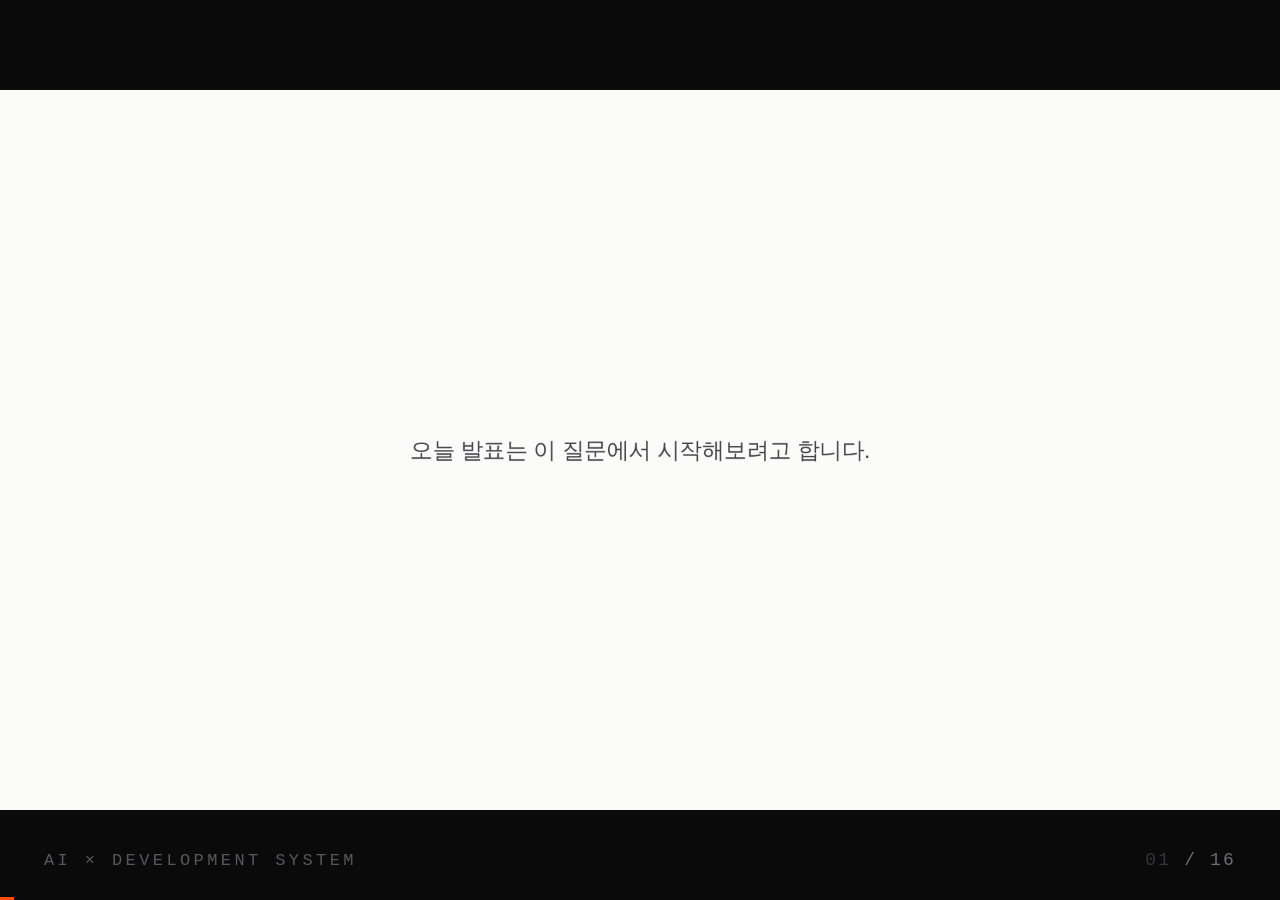
==== index.html @ c93c2fff "feat: 12/15/16 페이지 재구성 및 1페이지 문구 수정 - Page 12: 'Human→AI→Code' 단일 도식을 좌/우 비교 다이어그램으로 전면 재제작   · BEFO" ====
<!DOCTYPE html>
<html lang="ko">
<head>
<meta charset="utf-8">
<meta name="viewport" content="width=device-width, initial-scale=1">
<title>AI가 개발자를 대체할 수 있을까요?</title>
<link rel="stylesheet" href="styles.css">
</head>
<body>

<!-- ============ ICON SPRITE ============ -->
<svg width="0" height="0" style="position:absolute" aria-hidden="true">
 <defs>
  <symbol id="i-bolt" viewBox="0 0 24 24"><path d="M13 2 4.5 14H10l-1 8 9.5-12H13l1-8z"/></symbol>
  <symbol id="i-layers" viewBox="0 0 24 24"><path d="M12 3 21 7.6 12 12.2 3 7.6 12 3z"/><path d="M3 12.2 12 16.8l9-4.6"/><path d="M3 16.6 12 21.2l9-4.6"/></symbol>
  <symbol id="i-context" viewBox="0 0 24 24"><path d="M10 14.5 14 10.5"/><path d="M12.6 7.4 14.4 5.6a3.9 3.9 0 0 1 5.5 5.5l-1.8 1.8"/><path d="M11.4 17.6 9.6 19.4a3.9 3.9 0 0 1-5.5-5.5l1.8-1.8"/></symbol>
  <symbol id="i-shield" viewBox="0 0 24 24"><path d="M12 2.8 20 5.6v6.1c0 5-3.5 8.3-8 9.5-4.5-1.2-8-4.5-8-9.5V5.6l8-2.8z"/><path d="M8.6 12.1 11 14.5l4.6-4.7"/></symbol>
  <symbol id="i-human" viewBox="0 0 24 24"><circle cx="12" cy="7.6" r="3.6"/><path d="M4.6 20.4a7.4 7.4 0 0 1 14.8 0"/></symbol>
  <symbol id="i-ai" viewBox="0 0 24 24"><rect x="6.2" y="6.2" width="11.6" height="11.6" rx="2.4"/><rect x="10" y="10" width="4" height="4" rx="1"/><path d="M9.4 3.2v3M14.6 3.2v3M9.4 17.8v3M14.6 17.8v3M3.2 9.4h3M3.2 14.6h3M17.8 9.4h3M17.8 14.6h3"/></symbol>
  <symbol id="i-monitor" viewBox="0 0 24 24"><rect x="2.6" y="4" width="18.8" height="13" rx="2"/><path d="M9 20.6h6M12 17v3.6"/></symbol>
  <symbol id="i-phone" viewBox="0 0 24 24"><rect x="7" y="2.4" width="10" height="19.2" rx="2.4"/><path d="M10.6 18.6h2.8"/></symbol>
  <symbol id="i-bell" viewBox="0 0 24 24"><path d="M6.4 16.4v-4.9a5.6 5.6 0 0 1 11.2 0v4.9l1.9 2.2H4.5l1.9-2.2z"/><path d="M10.2 21.4h3.6"/></symbol>
  <symbol id="i-doc" viewBox="0 0 24 24"><path d="M6 2.6h7.4L18.6 8v13.4H6V2.6z"/><path d="M13.2 2.6V8h5.2"/><path d="M9 13h6.4M9 16.6h4.6"/></symbol>
  <symbol id="i-db" viewBox="0 0 24 24"><ellipse cx="12" cy="5.6" rx="7.2" ry="3"/><path d="M4.8 5.6v12.6c0 1.7 3.2 3 7.2 3s7.2-1.3 7.2-3V5.6"/><path d="M4.8 11.9c0 1.7 3.2 3 7.2 3s7.2-1.3 7.2-3"/></symbol>
  <symbol id="i-check" viewBox="0 0 24 24"><path d="M4.5 12.6 9.4 17.5 19.6 7.2"/></symbol>
  <symbol id="i-x" viewBox="0 0 24 24"><path d="M6.4 6.4 17.6 17.6M17.6 6.4 6.4 17.6"/></symbol>
  <symbol id="i-browser" viewBox="0 0 24 24"><rect x="2.6" y="4" width="18.8" height="16" rx="2"/><path d="M2.6 8.8h18.8"/><circle cx="6" cy="6.4" r=".7" fill="currentColor" stroke="none"/><circle cx="8.6" cy="6.4" r=".7" fill="currentColor" stroke="none"/></symbol>
  <symbol id="i-cursor" viewBox="0 0 24 24"><path d="M6 3.4 18.4 12.2l-5.1.9 2.7 5.7-2.4 1.2-2.7-5.8-4.9 3.3V3.4z"/></symbol>
  <symbol id="i-clock" viewBox="0 0 24 24"><circle cx="12" cy="12" r="9"/><path d="M12 6.8V12l3.6 2.2"/></symbol>
  <symbol id="i-server" viewBox="0 0 24 24"><rect x="3" y="3.6" width="18" height="5.6" rx="1.6"/><rect x="3" y="14.8" width="18" height="5.6" rx="1.6"/><path d="M6.6 6.4h.01M6.6 17.6h.01"/></symbol>
  <symbol id="i-gear" viewBox="0 0 24 24"><circle cx="12" cy="12" r="3.2"/><path d="M12 2.6v3M12 18.4v3M2.6 12h3M18.4 12h3M5.4 5.4l2.1 2.1M16.5 16.5l2.1 2.1M18.6 5.4l-2.1 2.1M7.5 16.5l-2.1 2.1"/></symbol>
  <symbol id="i-branch" viewBox="0 0 24 24"><circle cx="6.4" cy="5.4" r="2.4"/><circle cx="6.4" cy="18.6" r="2.4"/><circle cx="17.6" cy="9.4" r="2.4"/><path d="M6.4 7.8v8.4M17.6 11.8c0 3-3.2 4-6.4 4.4"/></symbol>
  <symbol id="i-chart" viewBox="0 0 24 24"><path d="M3.6 20.4h16.8"/><path d="M6.6 20.4v-7M11.4 20.4V6.6M16.2 20.4v-10"/></symbol>
  <symbol id="i-search" viewBox="0 0 24 24"><circle cx="10.8" cy="10.8" r="6.6"/><path d="M15.6 15.6 20.4 20.4"/></symbol>
  <symbol id="i-flask" viewBox="0 0 24 24"><path d="M9.4 3v6.2L4.6 18a2.2 2.2 0 0 0 1.9 3.3h11a2.2 2.2 0 0 0 1.9-3.3l-4.8-8.8V3"/><path d="M8.2 3h7.6M7.4 14.4h9.2"/></symbol>
 </defs>
</svg>

<div id="deck">
<div id="stage">

<!-- ============================================================
     SLIDE 01 — OPENING
     ============================================================ -->
<section class="slide" data-title="들어가면서">
  <div class="scene center" data-out="4">
    <p class="lead" data-out="1" style="position:absolute;top:50%;transform:translateY(-50%)">오늘 발표는 이 질문에서 시작해보려고 합니다.</p>

    <h1 class="display" data-step="1" style="max-width:1500px">AI가 개발자를<br>대체할 수 있을까요?</h1>

    <div class="opening-voices row gap40 mt80" data-step="2" data-stagger>
      <div class="voice">
        <span class="label">SOMETIMES</span>
        <p class="h4 mt16">“이 정도면 진짜<br>대체되겠는데?”</p>
      </div>
      <div class="voice-div"></div>
      <div class="voice">
        <span class="label">SOMETIMES</span>
        <p class="h4 mt16">“그래도 아직<br>어려움이 많네…”</p>
      </div>
    </div>
  </div>

  <div class="scene center" data-step="4">
    <span class="label acc">THE REAL QUESTION</span>
    <h1 class="h1 mt32" style="max-width:1420px">그렇다면 개발자인 나는<br>앞으로 <span class="mark">어떻게 해야 할까?</span></h1>
  </div>

  <template class="notes"><h5>Page 1 · 들어가면서</h5>
  <p>오늘 발표는 이 질문에서 시작해보려고 합니다.</p>
  <p><em>“AI가 개발자를 대체할 수 있을까요?”</em></p>
  <p>저도 개발을 하면서 이 질문을 계속 하게 됩니다. 어떤 날은 AI가 만들어내는 결과물을 보면서 “이 정도면 진짜 대체되겠는데?” 싶다가도, 또 어떤 날은 “그래도 아직 어려움이 많네…” 하게 됩니다.</p>
  <p>그래서 오늘 발표는 이 질문에 대한 정답을 드리는 자리는 아닙니다. 대신 <em>제가 직접 확인해 본 과정</em>을 공유드리려고 합니다.</p>
  <p>결국 중요한 건 이 질문이라고 생각합니다 — <em>“그렇다면 개발자인 나는 앞으로 어떻게 해야 할까?”</em></p>
  <p><code>Tip</code> 여기서 한 번 청중을 둘러보며 잠깐 쉬어가기.</p></template>
</section>

<!-- ============================================================
     SLIDE 02 — AI 개발 Challenge
     ============================================================ -->
<section class="slide dark" data-title="AI 개발 Challenge">
  <div class="scene center" data-out="1">
    <h1 class="h1">저도 처음에는<br>AI 개발을 <span class="wk">믿지 않았습니다.</span></h1>
  </div>

  <div class="pad" data-step="1" style="justify-content:space-between">
    <div>
      <span class="label">DOUBTS</span>
      <h2 class="h3 mt16">저도 처음에는 AI 개발을 믿지 않았습니다.</h2>
    </div>

    <div class="ch-grid">
      <div class="ch" data-step="1">
        <span class="ch-no">01</span>
        <h3 class="h4">복잡한 개발도<br>정말 잘할까?</h3>
        <p class="sub mt24">Algorithm · Optimization · Compatibility</p>
      </div>
      <div class="ch" data-step="2">
        <span class="ch-no">02</span>
        <h3 class="h4">프로젝트가 커져도<br>이해할 수 있을까?</h3>
        <p class="sub mt24">Context · Architecture · Long-term Decisions</p>
      </div>
      <div class="ch" data-step="3">
        <span class="ch-no">03</span>
        <h3 class="h4">AI가 만든 코드를<br>믿을 수 있을까?</h3>
        <p class="sub mt24">Quality · Security · Reliability</p>
      </div>
    </div>

    <div class="doubt-row row gap16" data-step="4" data-stagger>
      <span class="chip plain">책임은 누가?</span>
      <span class="chip plain">개발 실력 퇴화</span>
      <span class="chip plain">결정권</span>
      <span class="chip plain">유지보수</span>
      <span class="chip plain">장애 대응</span>
      <span class="chip plain">…</span>
    </div>
  </div>

  <template class="notes"><h5>Page 2 · AI 개발 Challenge</h5>
  <p>사실 저도 처음부터 AI 개발을 믿었던 건 아닙니다. 오히려 회의적인 쪽에 가까웠습니다.</p>
  <ul>
    <li><em>01 복잡한 개발도 정말 잘할까?</em> — 알고리즘, 최적화, 호환성처럼 난이도가 있는 작업</li>
    <li><em>02 프로젝트가 커져도 이해할까?</em> — 컨텍스트가 길어지고 아키텍처가 얽히면?</li>
    <li><em>03 AI가 만든 코드를 믿을 수 있을까?</em> — 품질, 보안, 신뢰성</li>
  </ul>
  <p>그리고 여기에 더해서 책임 문제, 개발 실력 퇴화, 결정권, 유지보수, 장애 대응 같은 의문들이 계속 따라옵니다.</p>
  <p>아마 여기 계신 분들 중에도 비슷한 생각을 하시는 분들이 있을 거라 생각합니다.</p></template>
</section>

<!-- ============================================================
     SLIDE 03 — 직접 해보자
     ============================================================ -->
<section class="slide" data-title="직접 해보자">
  <div class="scene center" data-out="1">
    <h1 class="display">모르겠으면<br><span class="acc">직접 확인해보자.</span></h1>
  </div>

  <div class="pad" data-step="1" style="justify-content:center">
    <span class="label acc" data-step="1">THE EXPERIMENT</span>
    <h2 class="h2 mt24" data-step="1">AI에게 하나씩 <span class="wk">큰 시련을 줘보자.</span></h2>

    <div class="sym-row mt80" data-step="2" data-stagger>
      <div class="sym">
        <svg class="ic"><use href="#i-bolt"/></svg>
        <span class="sym-no">01</span>
        <h3 class="h4 mt24">상용 서비스 수준의<br><span class="acc">성능</span></h3>
        <p class="sub mt16">Performance</p>
      </div>
      <div class="sym">
        <svg class="ic"><use href="#i-layers"/></svg>
        <span class="sym-no">02</span>
        <h3 class="h4 mt24">상용 서비스 수준의<br><span class="acc">구조 · 로직</span></h3>
        <p class="sub mt16">Architecture</p>
      </div>
      <div class="sym">
        <svg class="ic"><use href="#i-context"/></svg>
        <span class="sym-no">03</span>
        <h3 class="h4 mt24">대규모 Codebase의<br><span class="acc">Context 유지</span></h3>
        <p class="sub mt16">Context</p>
      </div>
      <div class="sym">
        <svg class="ic"><use href="#i-shield"/></svg>
        <span class="sym-no">04</span>
        <h3 class="h4 mt24">AI가 만든 코드의<br><span class="acc">신뢰성</span></h3>
        <p class="sub mt16">Trust</p>
      </div>
    </div>
  </div>

  <template class="notes"><h5>Page 3 · 직접 해보자</h5>
  <p>고민만 해서는 답이 안 나오더라고요. 그래서 <em>모르겠으면 직접 확인해보자</em>고 생각했습니다.</p>
  <p>대신 쉬운 걸 시키면 의미가 없습니다. <em>AI에게 하나씩 큰 시련을 줘보자</em>는 접근이었습니다.</p>
  <ul>
    <li>01 상용 서비스 수준의 <em>성능</em>이 나오는가</li>
    <li>02 상용 서비스 수준의 <em>아키텍처와 로직</em>을 설계할 수 있는가</li>
    <li>03 대규모 코드베이스에서 <em>Context를 유지</em>할 수 있는가</li>
    <li>04 AI가 만든 코드를 <em>신뢰</em>할 수 있는가</li>
  </ul>
  <p>이 네 가지가 오늘 발표 전체를 관통하는 축입니다. 뒤에서 계속 다시 등장합니다.</p></template>
</section>

<!-- ============================================================
     SLIDE 04 — 무엇을 만들까
     ============================================================ -->
<section class="slide" data-title="무엇을 만들까?">
  <div class="scene center" data-out="1">
    <h1 class="h1">그러면 <span class="wk">무엇으로</span> 테스트하지?</h1>
  </div>

  <div class="pad" data-step="1">
    <div class="row" style="justify-content:space-between;align-items:flex-end">
      <div>
        <span class="label acc" data-step="1">THE TARGET</span>
        <h2 class="h3 mt16" data-step="1">Spotfire급 <span class="mark">BI Tool</span>을 혼자 만들어보자.</h2>
      </div>
      <p class="sub" data-step="1">난이도를 최대로 올린 이유는 하나입니다.<br>여기서 되면, 웬만한 건 다 됩니다.</p>
    </div>

    <div class="feat-grid mt64">
      <div class="feat" data-step="2"><i>01</i><span>대용량 데이터 로드 / 저장</span></div>
      <div class="feat" data-step="3"><i>02</i><span>대용량 데이터 연산</span></div>
      <div class="feat" data-step="4"><i>03</i><span>16+ Charts</span></div>
      <div class="feat" data-step="5"><i>04</i><span>실시간 Interaction</span></div>
      <div class="feat" data-step="6"><i>05</i><span>Dashboard UI</span></div>
      <div class="feat" data-step="7"><i>06</i><span>Data Transformation</span></div>
      <div class="feat" data-step="8"><i>07</i><span>사용자 Traffic</span></div>
      <div class="feat" data-step="9"><i>08</i><span>User / Group / Folder 권한</span></div>
      <div class="feat" data-step="10"><i>09</i><span>Data Permission</span></div>
      <div class="feat" data-step="11"><i>10</i><span>Scale-out</span></div>
      <div class="feat" data-step="12"><i>11</i><span>HA Architecture</span></div>
      <div class="feat" data-step="13"><i>12</i><span>운영 안정성 · 장애 복구</span></div>
    </div>
  </div>

  <div class="scene center veil" data-step="14" data-out="15">
    <h1 class="h1">이걸 만들 수 있다면?</h1>
  </div>
  <div class="scene center veil" data-step="15">
    <h1 class="h1">웬만한 사용자 서비스도<br><span class="acc">AI로 개발할 수 있지 않을까?</span></h1>
  </div>

  <template class="notes"><h5>Page 4 · 무엇을 만들까?</h5>
  <p>그럼 무엇으로 테스트할까 고민하다가, <em>Spotfire급 BI Tool</em>을 혼자 만들어보기로 했습니다.</p>
  <p>왜 하필 BI Tool이냐면, 한 제품 안에 어려운 문제가 전부 들어있기 때문입니다.</p>
  <p><code>진행</code> 여기서는 항목을 <em>따다닥 빠르게</em> 넘기세요. 하나하나 설명하지 않습니다. “이 정도로 복잡하다”는 압도감만 주면 됩니다.</p>
  <ul>
    <li>대용량 데이터 로드/저장, 대용량 연산</li>
    <li>16종 이상의 차트, 실시간 인터랙션, 대시보드 UI, 데이터 변환</li>
    <li>사용자 트래픽, 사용자/그룹/폴더/데이터 권한</li>
    <li>Scale-out, HA, 운영 안정성, 장애 복구</li>
  </ul>
  <p>그리고 이런 생각이 들었습니다. <em>이걸 만들 수 있다면, 웬만한 사용자 서비스도 AI로 개발할 수 있지 않을까?</em></p></template>
</section>

<!-- ============================================================
     SLIDE 05 — 결과부터 말씀드리면   ★ WOW POINT
     ============================================================ -->
<section class="slide" data-title="결과부터 말씀드리면">
  <div class="scene center" data-out="1">
    <span class="label acc">RESULT FIRST</span>
    <h1 class="display mt32">생각보다<br><span class="acc">훨씬 멀리 갔습니다.</span></h1>
  </div>

  <div class="pad" data-step="1" style="justify-content:center">
    <div class="row" style="justify-content:space-between;align-items:baseline">
      <div><span class="label acc">MODULO · RESULT</span></div>
      <div class="sub">혼자, 그리고 다른 프로젝트와 <span class="ink2">병행하면서</span></div>
    </div>

    <div class="metrics mt48">
      <div class="metric" data-step="1">
        <div class="mv"><span class="num" data-count="50">0</span></div>
        <div class="mk">Days</div>
        <div class="ms">약 7주</div>
      </div>
      <div class="metric" data-step="2">
        <div class="mv"><span class="num" data-count="433">0</span></div>
        <div class="mk">Commits</div>
        <div class="ms">하루 평균 8.6</div>
      </div>
      <div class="metric" data-step="3">
        <div class="mv"><span class="num" data-count="160">0</span><em>+</em></div>
        <div class="mk">Features</div>
        <div class="ms">차트 · 권한 · 운영</div>
      </div>
      <div class="metric" data-step="4">
        <div class="mv"><span class="num" data-count="1200">0</span><em>+</em></div>
        <div class="mk">Test Cases</div>
        <div class="ms">자동 검증</div>
      </div>
    </div>

    <div class="badges mt64" data-step="5" data-stagger>
      <span class="chip accent">Spotfire 기능 약 70%</span>
      <span class="chip accent">Marking Speed ×50</span>
      <span class="chip accent">Data Load / Report Open ×2.5</span>
      <span class="chip">Scale-out · HA · Auto Recover</span>
      <span class="chip">API · MCP · LLM</span>
    </div>

    <div class="shots mt48" id="shotstrip" data-step="6" hidden></div>
  </div>

  <div class="scene center veil" data-step="7" data-out="8">
    <h1 class="h1">그리고 이 프로젝트만<br>개발한 것도 <span class="wk">아니었습니다.</span></h1>
  </div>
  <div class="scene center veil" data-step="8">
    <div class="parallel row gap24" data-stagger>
      <div class="pj"></div><div class="pj"></div><div class="pj"></div><div class="pj"></div><div class="pj"></div>
    </div>
    <h1 class="display mt48">4~5 Projects</h1>
    <h2 class="h2 acc">in Parallel</h2>
  </div>

  <template class="notes"><h5>Page 5 · 결과부터 말씀드리면 ★</h5>
  <p>결과부터 말씀드리면, <em>생각보다 훨씬 멀리 갔습니다.</em></p>
  <ul>
    <li><em>50일</em> 동안</li>
    <li><em>433 커밋</em></li>
    <li><em>160개 이상의 기능</em></li>
    <li><em>1,200개 이상의 테스트 케이스</em></li>
  </ul>
  <p>기능 커버리지는 Spotfire 대비 약 70% 수준까지 왔고, 성능은 오히려 앞선 지점도 있습니다. Marking 속도는 약 50배, 데이터 로드와 리포트 오픈은 2.5배 정도 빨라졌습니다. Scale-out, HA, 자동 복구까지 들어가 있고 API / MCP / LLM 연동도 되어 있습니다.</p>
  <p>그리고 중요한 건, <em>이 프로젝트만 개발한 게 아니라는 점</em>입니다. 같은 기간에 4~5개 프로젝트를 병행했습니다.</p>
  <p><code>Tip</code> 숫자는 하나씩 천천히. 청중이 “진짜 많이 만들었네”라고 느낄 시간을 주세요.</p></template>
</section>

<!-- ============================================================
     SLIDE 06 — 1단계 : 정말 만들 수 있을까?
     ============================================================ -->
<section class="slide" data-title="1단계 — 검증">
  <div class="pad" data-out="3">
    <span class="label acc">STEP 01 · FEASIBILITY</span>
    <h2 class="h2 mt16">가장 어려운 것부터<br><span class="wk">먼저 검증했습니다.</span></h2>

    <div class="verify-grid mt64" data-step="1" data-stagger>
      <div class="vc">
        <span class="ch-no">01</span>
        <h3 class="h4 mt16">Interaction<br>Performance</h3>
        <p class="sub mt16">Marking · Drill Down · Filtering</p>
      </div>
      <div class="vc">
        <span class="ch-no">02</span>
        <h3 class="h4 mt16">Big Data<br>Processing</h3>
        <p class="sub mt16">Memory · Disk · Rust Core</p>
      </div>
      <div class="vc">
        <span class="ch-no">03</span>
        <h3 class="h4 mt16">Multi-user<br>Architecture</h3>
        <p class="sub mt16">Web · Scale-out · Infrastructure</p>
      </div>
    </div>

    <div class="chain row" data-step="2" data-stagger>
      <span class="node sm">Challenge</span><i class="arr"></i>
      <span class="node sm accent">ChatGPT + Claude Code</span><i class="arr"></i>
      <span class="node sm">Idea</span><i class="arr"></i>
      <span class="node sm">Prototype</span><i class="arr"></i>
      <span class="node sm">Benchmark</span><i class="arr"></i>
      <span class="node sm solid">Go / No-Go</span>
    </div>
  </div>

  <div class="pad" data-step="3" style="justify-content:center;align-items:center;text-align:center">
    <span class="label acc">KEY IDEAS FROM PROTOTYPE</span>
    <div class="ideas mt48" data-step="3" data-stagger>
      <div class="idea"><span class="i-from">Interaction</span><i class="arr"></i><span class="i-to">전용 Data Structure</span><i class="arr"></i><span class="i-res">&lt; 50ms</span></div>
      <div class="idea"><span class="i-from">Heavy Calculation</span><i class="arr"></i><span class="i-to">Rust Core Offloading</span></div>
      <div class="idea"><span class="i-from">Large Data</span><i class="arr"></i><span class="i-to">Memory + Disk</span></div>
      <div class="idea"><span class="i-from">Scale</span><i class="arr"></i><span class="i-to">More Servers + Optimization</span></div>
    </div>

    <div class="mt80 row gap32" style="align-items:center">
      <span class="stamp" data-step="4"><svg class="ic"><use href="#i-check"/></svg> Prototype 검증 완료</span>
      <h2 class="h3 acc" data-step="5">“어… 이거 진짜 되겠는데?”</h2>
    </div>
  </div>

  <template class="notes"><h5>Page 6 · 1단계 — 정말 만들 수 있을까?</h5>
  <p>무작정 코딩부터 시작하지 않았습니다. <em>가장 어려운 것부터 먼저 검증</em>했습니다. 여기서 안 되면 뒤는 의미가 없으니까요.</p>
  <ul>
    <li><em>01 Interaction Performance</em> — Marking, Drill Down, Filtering이 실시간으로 되는가</li>
    <li><em>02 Big Data Processing</em> — 메모리를 넘어가는 데이터를 다룰 수 있는가</li>
    <li><em>03 Multi-user Architecture</em> — 웹에서 여러 사용자를 감당할 수 있는가</li>
  </ul>
  <p>방식은 단순합니다. Challenge를 ChatGPT와 Claude Code에 던지고 → 아이디어를 받고 → 프로토타입을 만들고 → 벤치마크를 돌리고 → Go / No-Go를 판단합니다.</p>
  <p>여기서 나온 핵심 아이디어들입니다. 인터랙션은 전용 자료구조로 50ms 이내, 무거운 연산은 Rust 코어로 오프로딩, 큰 데이터는 메모리와 디스크를 같이 쓰고, 확장은 서버를 늘리는 방향으로.</p>
  <p>프로토타입 결과를 보고 솔직히 이런 생각이 들었습니다. <em>“어… 이거 진짜 되겠는데?”</em></p></template>
</section>

<!-- ============================================================
     SLIDE 07 — AI 개발의 본질적인 문제   ★ TURNING POINT
     ============================================================ -->
<section class="slide dark" data-title="AI 개발의 본질적인 문제">
  <div class="scene center" data-out="1">
    <h1 class="display">그런데<br><span class="acc">문제가 생겼습니다.</span></h1>
  </div>

  <div class="pad" data-step="1">
    <div class="row" style="justify-content:space-between;align-items:baseline">
      <span class="label acc">THE BOTTLENECK</span>
      <span class="sub">개발이 빨라진 것이 <span class="ink2">새로운 문제를 만들었다.</span></span>
    </div>

    <div class="bottleneck mt32" data-step="1">
      <!-- HUMAN -->
      <div class="bn-side">
        <div class="party">
          <svg class="ic"><use href="#i-human"/></svg>
          <span class="party-name">HUMAN</span>
        </div>
        <div class="loopchain mt24">
          <span class="lc">Program 실행</span>
          <span class="lc">Feature 확인</span>
          <span class="lc">Test</span>
          <span class="lc">Result 확인</span>
          <span class="lc">다음 요청</span>
        </div>
      </div>

      <!-- CHANNEL -->
      <div class="bn-mid">
        <div class="flowline top">
          <span class="fl-label">Requirement · Keyboard</span>
          <i class="arr wide"></i>
        </div>

        <div class="bars">
          <div class="bar-row">
            <span class="bar-name acc">AI OUTPUT</span>
            <div class="bar hot" style="--w:100%"><span class="bar-cap">코드 · 기능 · 수정 · 리팩터링</span></div>
          </div>
          <div class="bar-row">
            <span class="bar-name">HUMAN CAPACITY</span>
            <div class="bar" style="--w:22%"></div>
            <span class="bar-note">확인할 수 있는 양</span>
          </div>
        </div>

        <div class="flowline bottom">
          <i class="arr wide rev hot"></i>
          <span class="fl-label acc">Code · Terminal · Completion</span>
        </div>
      </div>

      <!-- AI -->
      <div class="bn-side right">
        <div class="party ai">
          <svg class="ic"><use href="#i-ai"/></svg>
          <span class="party-name">AI</span>
        </div>
        <div class="pile mt24">
          <i></i><i></i><i></i><i></i><i></i><i></i><i></i><i></i><i></i><i></i><i></i><i></i>
        </div>
        <span class="sub" style="font-size:20px">쉬지 않고 결과를 보냄</span>
      </div>
    </div>

    <div class="prob-row">
      <div class="pb" data-step="2"><i>01</i><h4 class="h4">개발 확인이 병목</h4><p class="sub">만들어진 것을 켜보고 확인하는 데 시간이 더 걸린다</p></div>
      <div class="pb" data-step="3"><i>02</i><h4 class="h4">신뢰도가 낮음</h4><p class="sub">그럴듯하게 동작하지만 틀린 코드가 섞인다</p></div>
      <div class="pb" data-step="4"><i>03</i><h4 class="h4">사람의 이해가 병목</h4><p class="sub">변경 속도를 사람의 이해가 따라가지 못한다</p></div>
      <div class="pb" data-step="5"><i>04</i><h4 class="h4">AI도 과거를 잊음</h4><p class="sub">이전에 내린 결정을 기억하지 못한다</p></div>
    </div>
  </div>

  <template class="notes"><h5>Page 7 · AI 개발의 본질적인 문제 ★</h5>
  <p>그런데 여기서 문제가 생깁니다. 성공담이 아니라 <em>속도가 만들어낸 새로운 문제</em> 이야기입니다.</p>
  <p>구조는 단순합니다. 사람은 키보드로 요구사항을 넣고, AI는 코드와 완료 메시지를 돌려줍니다. 그런데 <em>AI가 쏟아내는 결과의 양이 사람이 확인할 수 있는 양을 압도적으로 넘어섭니다.</em></p>
  <p>사람 쪽에는 이 루프가 계속 쌓입니다 — 프로그램 실행 → 기능 확인 → 테스트 → 결과 확인 → 다음 요청.</p>
  <ul>
    <li><em>01 개발 확인이 병목</em>이 됩니다.</li>
    <li><em>02 AI 개발의 신뢰도</em>가 낮습니다. 그럴듯한데 틀린 코드가 섞입니다.</li>
    <li><em>03 사람의 이해</em>가 병목이 됩니다.</li>
    <li><em>04 AI도 과거의 결정을 잊습니다.</em></li>
  </ul>
  <p>즉, <em>개발이 빨라진 것 자체가 새로운 문제를 만들었습니다.</em> 그래서 뒤에서는 이 네 가지를 하나씩 시스템으로 해결한 이야기를 하겠습니다.</p></template>
</section>

<!-- ============================================================
     SLIDE 08 — PROBLEM 01 → WEB
     ============================================================ -->
<section class="slide ps" data-title="Problem 01 → Web">
  <div class="pad">
    <div class="ps-head">
      <div class="ps-p">
        <span class="label">PROBLEM 01</span>
        <h2 class="h3 mt16">개발 결과를 확인하는 것이<br>너무 느리다</h2>
      </div>
      <div class="ps-mid"><i class="arr long hot"></i></div>
      <div class="ps-s" data-step="1">
        <span class="label acc">SYSTEM 01</span>
        <h2 class="h3 mt16">Everything<br>on Web</h2>
      </div>
    </div>

    <div class="ps-body web-body" data-step="2">
      <div class="flow-line">
        <div class="fnode"><svg class="ic"><use href="#i-human"/></svg><span>Human</span><em>요청</em></div>
        <i class="arr"></i>
        <div class="fnode"><svg class="ic"><use href="#i-ai"/></svg><span>AI</span><em>개발</em></div>
        <i class="arr"></i>
        <div class="fnode accent"><svg class="ic"><use href="#i-gear"/></svg><span>Auto Deploy</span><em>자동 배포</em></div>
        <i class="arr"></i>
        <div class="fstack">
          <div class="fnode sm"><svg class="ic"><use href="#i-browser"/></svg><span>Web</span></div>
          <div class="fnode sm"><svg class="ic"><use href="#i-flask"/></svg><span>Test Result</span></div>
          <div class="fnode sm"><svg class="ic"><use href="#i-bell"/></svg><span>Notification</span></div>
        </div>
        <i class="arr"></i>
        <div class="devices">
          <div class="dev"><svg class="ic"><use href="#i-phone"/></svg></div>
          <div class="dev"><svg class="ic"><use href="#i-monitor"/></svg></div>
          <span class="dev-cap">Anywhere / Anytime</span>
        </div>
      </div>
      <div class="loop-wrap">
        <svg class="loopback" viewBox="0 0 1696 118" width="1696" height="118">
          <path d="M1218 0 V74 Q1218 92 1200 92 H106 Q88 92 88 74 V12"/>
          <path class="head" d="M81 16 L88 0 L95 16 Z"/>
        </svg>
        <span class="loopback-label">확인 → 바로 다음 요청</span>
      </div>
    </div>

    <div class="ps-foot" data-step="3">
      <h2 class="h3">요청 <span class="wk">→</span> 완료 <span class="wk">→</span> <span class="acc">바로 확인</span></h2>
      <p class="sub">이동 중에도, 회의 사이에도 — 확인은 링크 하나로 끝난다</p>
    </div>
  </div>

  <template class="notes"><h5>Page 8 · Problem 01 → Web</h5>
  <p>첫 번째 문제는 <em>개발 결과를 확인하는 것이 너무 느리다</em>는 것이었습니다. AI는 5분 만에 만들어놓는데, 저는 그걸 확인하려고 로컬에서 빌드하고 실행하고 클릭하고 있었습니다.</p>
  <p>그래서 <em>모든 것을 웹에 올렸습니다.</em> AI가 개발을 끝내면 자동으로 배포되고, 웹 화면과 테스트 결과가 갱신되고, 알림이 옵니다.</p>
  <p>그 결과 <em>요청 → 완료 → 바로 확인</em>이 하나의 흐름이 됐습니다. 폰으로도 확인이 되니까 이동 중에도 다음 요청을 보낼 수 있습니다.</p>
  <p>별것 아닌 것 같지만, 확인 시간이 줄어드는 만큼 전체 개발 사이클이 통째로 빨라집니다.</p></template>
</section>

<!-- ============================================================
     SLIDE 09 — PROBLEM 02 → TEST   ★ CORE PHILOSOPHY
     ============================================================ -->
<section class="slide ps" data-title="Problem 02 → Test">
  <div class="pad">
    <div class="ps-head">
      <div class="ps-p">
        <span class="label">PROBLEM 02</span>
        <h2 class="h3 mt16">AI가 만든 코드를<br>믿을 수 없다</h2>
      </div>
      <div class="ps-mid"><i class="arr long hot"></i></div>
      <div class="ps-s" data-step="1">
        <span class="label acc">SYSTEM 02</span>
        <h2 class="h3 mt16">Test<br>Everything</h2>
      </div>
    </div>

    <div class="ps-body test-body" data-step="2">
      <div class="fnode lg accent"><svg class="ic"><use href="#i-branch"/></svg><span>Feature</span></div>

      <svg class="conn" viewBox="0 0 130 376" width="130" height="376">
        <path d="M0 188 C70 188 60 38 126 38"/><path d="M0 188 C70 188 60 138 126 138"/>
        <path d="M0 188 C70 188 60 238 126 238"/><path d="M0 188 C70 188 60 338 126 338"/>
        <path class="head" d="M120 33 130 38 120 43z"/><path class="head" d="M120 133 130 138 120 143z"/>
        <path class="head" d="M120 233 130 238 120 243z"/><path class="head" d="M120 333 130 338 120 343z"/>
      </svg>

      <div class="tcol">
        <div class="fnode t-ok"><svg class="ic"><use href="#i-check"/></svg><span>Green Test</span><em>정상 동작</em></div>
        <div class="fnode t-no"><svg class="ic"><use href="#i-x"/></svg><span>Red Test</span><em>실패해야 할 것</em></div>
        <div class="fnode"><svg class="ic"><use href="#i-shield"/></svg><span>Edge / Adversarial</span><em>공격적 입력</em></div>
        <div class="fnode"><svg class="ic"><use href="#i-cursor"/></svg><span>UI Test</span><em>Playwright</em></div>
      </div>

      <svg class="conn" viewBox="0 0 130 376" width="130" height="376">
        <path d="M4 38 C70 38 62 74 124 74"/><path d="M4 138 C70 138 62 74 124 74"/>
        <path d="M4 238 C70 238 62 74 124 74"/><path d="M4 338 C70 338 62 74 124 74"/>
        <path class="head" d="M118 69 128 74 118 79z"/>
      </svg>

      <div class="rcol" style="align-self:flex-start;margin-top:36px">
        <div class="fnode"><svg class="ic"><use href="#i-flask"/></svg><span>Regression Suite</span><em>매 커밋</em></div>
        <i class="arr-v"></i>
        <div class="fnode"><svg class="ic"><use href="#i-clock"/></svg><span>Daily E2E</span><em>매일 03:00</em></div>
        <i class="arr-v"></i>
        <div class="fnode"><svg class="ic"><use href="#i-bell"/></svg><span>Result Report</span><em>아침에 확인</em></div>
      </div>

      <div class="bignum">
        <div class="bn-v"><span class="num" data-count="1200">0</span><em>+</em></div>
        <div class="bn-k">Tests</div>
        <div class="bn-s">사람이 아니라<br>시스템이 검사한다</div>
      </div>
    </div>

    <div class="ps-foot big" data-step="3">
      <h2 class="h2">AI가 틀려도 <span class="acc">그냥 통과하지 못하게</span> 한다.</h2>
      <p class="lead mt16">AI의 정확성을 AI에게만 맡기지 않는다.</p>
    </div>
  </div>

  <template class="notes"><h5>Page 9 · Problem 02 → Test ★</h5>
  <p>두 번째 문제는 신뢰입니다. <em>AI가 만든 코드를 믿을 수 없다.</em> 그럴듯하게 잘 만든 것 같은데, 어딘가 조용히 틀려 있습니다.</p>
  <p>그래서 접근을 바꿨습니다. AI를 더 똑똑하게 만들려고 하는 대신, <em>틀려도 통과하지 못하는 구조</em>를 만들었습니다.</p>
  <p>기능이 하나 생기면 반드시 같이 생기는 것들이 있습니다.</p>
  <ul>
    <li><em>Green Test</em> — 정상적으로 동작하는가</li>
    <li><em>Red Test</em> — 실패해야 하는 상황에서 제대로 실패하는가</li>
    <li><em>Edge / Adversarial Test</em> — 이상한 입력에도 버티는가</li>
    <li><em>UI Test</em> — Playwright로 실제 브라우저에서 클릭까지 검증</li>
  </ul>
  <p>이게 모여서 회귀 테스트 스위트가 되고, 매일 새벽 3시에 E2E가 돌고, 아침에 결과 리포트를 확인합니다. 지금 1,200개가 넘습니다.</p>
  <p>핵심은 이 한 문장입니다. <em>AI의 정확성을 AI에게만 맡기지 않는다.</em></p></template>
</section>

<!-- ============================================================
     SLIDE 10 — PROBLEM 03 → DOCUMENTATION
     ============================================================ -->
<section class="slide ps" data-title="Problem 03 → Documentation">
  <div class="pad">
    <div class="ps-head">
      <div class="ps-p">
        <span class="label">PROBLEM 03</span>
        <h2 class="h3 mt16">사람의 이해 속도가<br>따라가지 못한다</h2>
      </div>
      <div class="ps-mid"><i class="arr long hot"></i></div>
      <div class="ps-s" data-step="1">
        <span class="label acc">SYSTEM 03</span>
        <h2 class="h3 mt16">Documentation<br>for Human</h2>
      </div>
    </div>

    <div class="ps-body doc-body" data-step="2">
      <div class="doc-flow">
        <div class="fnode"><svg class="ic"><use href="#i-ai"/></svg><span>AI Development</span></div>
        <i class="arr-v"></i>
        <div class="doc-kinds">
          <span class="chip">Architecture</span><span class="chip">Logic</span>
          <span class="chip">Decision</span><span class="chip">Diagram</span><span class="chip">Release</span>
        </div>
        <i class="arr-v"></i>
        <div class="fnode accent"><svg class="ic"><use href="#i-doc"/></svg><span>/doc</span></div>
        <i class="arr-v"></i>
        <div class="fnode solid"><svg class="ic"><use href="#i-human"/></svg><span>Human</span></div>
      </div>

      <div class="win">
        <div class="win-bar"><i></i><i></i><i></i><span class="win-url">/doc / architecture</span></div>
        <div class="win-body">
          <nav class="win-side">
            <span>About</span><span class="on">Architecture</span><span>Releases</span><span>Decisions</span>
          </nav>
          <div class="win-main">
            <div class="win-h"></div>
            <div class="mini-arch">
              <div class="ma">Web</div><i class="arr"></i>
              <div class="ma">API</div><i class="arr"></i>
              <div class="ma acc">Rust Core</div><i class="arr"></i>
              <div class="ma">Storage</div>
            </div>
            <div class="win-lines"><i></i><i></i><i style="width:62%"></i></div>
            <div class="win-h" style="margin-top:36px;font-size:26px">Decision · 왜 이렇게 만들었는가</div>
            <div class="win-lines" style="margin-top:20px"><i></i><i style="width:78%"></i></div>
          </div>
        </div>
      </div>
    </div>

    <div class="ps-foot" data-step="3">
      <h2 class="h3">코드를 모두 읽는 대신 <span class="acc">시스템의 Logic을 이해한다.</span></h2>
      <p class="sub">몇 주 뒤에도 다시 이해할 수 있게</p>
    </div>
  </div>

  <template class="notes"><h5>Page 10 · Problem 03 → Documentation</h5>
  <p>세 번째 문제. 개발은 빨라졌는데 <em>사람의 이해 속도가 따라가지 못합니다.</em> 하루에 수십 개씩 바뀌는 코드를 전부 읽는 건 불가능합니다.</p>
  <p>그래서 AI가 개발을 하면 <em>사람이 읽을 문서</em>도 같이 만들게 했습니다. 아키텍처, 로직, 결정 사항, 다이어그램, 릴리스 노트가 <code>/doc</code>에 계속 쌓입니다.</p>
  <p>이제 저는 코드를 전부 읽지 않습니다. <em>시스템의 로직을 이해</em>합니다. 그리고 중요한 건, 몇 주 뒤에 다시 봐도 이해할 수 있다는 점입니다.</p>
  <p>이 문서는 사람만 보는 게 아니라 AI도 다시 읽습니다. 그래서 다음 페이지로 이어집니다.</p></template>
</section>

<!-- ============================================================
     SLIDE 11 — PROBLEM 04 → DECISIONS
     ============================================================ -->
<section class="slide ps" data-title="Problem 04 → Decisions">
  <div class="pad">
    <div class="ps-head">
      <div class="ps-p">
        <span class="label">PROBLEM 04</span>
        <h2 class="h3 mt16">AI도 과거의<br>의사결정을 잊는다</h2>
      </div>
      <div class="ps-mid"><i class="arr long hot"></i></div>
      <div class="ps-s" data-step="1">
        <span class="label acc">SYSTEM 04</span>
        <h2 class="h3 mt16">Make Decisions<br>Persistent</h2>
      </div>
    </div>

    <div class="ps-body dec-body" data-step="2">
      <div class="dec-chain">
        <div class="fnode"><span>New Task</span></div><i class="arr"></i>
        <div class="fnode accent tap read"><svg class="ic"><use href="#i-search"/></svg><span>Decisions 검색</span><em class="tap-cap">개발 전에 <b>읽는다</b></em></div><i class="arr"></i>
        <div class="fnode"><span>Architecture / Rules 확인</span></div><i class="arr"></i>
        <div class="fnode"><span>Development</span></div><i class="arr"></i>
        <div class="fnode accent tap write"><svg class="ic"><use href="#i-doc"/></svg><span>New Decision 기록</span><em class="tap-cap" style="left:auto;right:calc(50% + 20px)">개발 후에 <b>남긴다</b></em></div>
      </div>

      <div class="store">
        <svg class="ic"><use href="#i-db"/></svg>
        <div class="store-t"><b>DECISIONS</b><span>Architecture · Rules · Trade-off · 금지 사항</span></div>
        <div class="store-tags">
          <span class="chip plain">왜 Rust Core인가</span>
          <span class="chip plain">권한 모델 규칙</span>
          <span class="chip plain">Chart 렌더링 방식</span>
          <span class="chip plain">하지 말아야 할 것</span>
        </div>
      </div>
    </div>

    <div class="ps-foot" data-step="3">
      <h2 class="h3">AI의 기억력을 믿지 않는다.</h2>
      <h2 class="h3 acc mt16" data-step="4">Project가 기억하게 만든다.</h2>
    </div>
  </div>

  <template class="notes"><h5>Page 11 · Problem 04 → Decisions</h5>
  <p>네 번째 문제는 기억입니다. <em>AI도 과거의 의사결정을 잊습니다.</em> 지난주에 “이건 이렇게 가기로 했다”고 정해놓은 걸, 새 세션에서는 아무렇지 않게 다르게 만듭니다.</p>
  <p>그래서 의사결정을 프로젝트 안에 남기게 했습니다. 새 작업이 들어오면 <em>먼저 관련된 Decisions를 검색</em>하고, 이전 아키텍처와 규칙을 확인한 다음에 개발을 시작합니다. 끝나면 새로 내린 결정을 다시 기록합니다.</p>
  <p>여기에는 “왜 Rust 코어를 썼는지”, “권한 모델 규칙”, “차트 렌더링 방식”, 그리고 <em>하지 말아야 할 것</em>들이 들어 있습니다.</p>
  <p>결론은 이겁니다. <em>AI의 기억력을 믿지 않는다. 대신 프로젝트가 기억하게 만든다.</em></p></template>
</section>

<!-- ============================================================
     SLIDE 12 — 최종 구조   ★ CORE ARCHITECTURE
     ============================================================ -->
<section class="slide" data-title="최종 구조">
  <div class="pad" data-out="3">
    <span class="label acc">WHAT CHANGED</span>
    <h2 class="h3 mt16">무엇이 <span class="wk">사람에게서</span> 시스템으로 넘어갔는가</h2>

    <div class="arch2 mt32">
      <!-- ============ BEFORE ============ -->
      <div class="apanel old">
        <div class="apanel-h"><span>BEFORE</span><b>지금까지의 구조</b></div>
        <div class="acanvas">
          <svg class="wires" viewBox="0 0 768 500" width="768" height="500">
            <path d="M190 250 C202 250 244 40 286 40"/>
            <path d="M190 250 C202 250 244 145 286 145"/>
            <path d="M190 250 H286"/>
            <path d="M190 250 C202 250 244 355 286 355"/>
            <path d="M190 250 C202 250 244 460 286 460"/>
            <path class="head" d="M284 34 L296 40 L284 46 Z"/>
            <path class="head" d="M284 139 L296 145 L284 151 Z"/>
            <path class="head" d="M284 244 L296 250 L284 256 Z"/>
            <path class="head" d="M284 349 L296 355 L284 361 Z"/>
            <path class="head" d="M284 454 L296 460 L284 466 Z"/>
          </svg>

          <div class="n hub" style="left:0;top:250px;width:190px">
            <svg class="ic"><use href="#i-human"/></svg><b>HUMAN</b>
          </div>

          <span class="v" style="left:282px;top:40px">요청</span>
          <div class="arow" style="left:306px;top:40px">
            <div class="n"><b>AI</b></div><i class="arr" style="width:44px"></i><div class="n"><b>Code</b></div>
          </div>

          <span class="v" style="left:282px;top:145px">직접 실행</span>
          <div class="arow" style="left:306px;top:145px">
            <div class="n"><b>Program 실행</b></div><i class="arr" style="width:44px"></i><div class="n"><b>결과 확인</b></div>
          </div>

          <span class="v" style="left:282px;top:250px">직접 요청</span>
          <div class="arow" style="left:306px;top:250px">
            <div class="n"><b>AI</b></div><i class="arr" style="width:44px"></i>
            <div class="n"><b>Test Code 생성</b><em>1회 실행하고 끝</em></div>
          </div>

          <span class="v" style="left:282px;top:355px">직접 읽기</span>
          <div class="arow" style="left:306px;top:355px">
            <div class="n"><b>AI 응답 · Code</b><em>전부 직접 읽고 이해</em></div>
          </div>

          <span class="v" style="left:282px;top:460px">매번 재작성</span>
          <div class="arow" style="left:306px;top:460px">
            <div class="n"><b>AI Context</b><em>세션마다 다시 설명</em></div>
          </div>
        </div>
        <div class="apanel-f">사람이 직접 시작하는 일 — <b>5</b></div>
      </div>

      <!-- ============ AFTER ============ -->
      <div class="apanel new" data-step="1">
        <div class="apanel-h"><span>AFTER</span><b>새로운 구조</b></div>
        <div class="acanvas">
          <svg class="wires" viewBox="0 0 768 500" width="768" height="500">
            <path d="M190 42 H286"/>
            <path class="head" d="M284 36 L296 42 L284 48 Z"/>
            <path class="auto" d="M482 78 C482 150 95 130 95 215"/>
            <path class="head auto" d="M89 215 L95 227 L101 215 Z"/>
            <path class="auto" d="M190 275 H238"/>
            <path class="head auto" d="M236 269 L248 275 L236 281 Z"/>
            <path class="auto" d="M336 275 C396 275 396 160 456 160"/>
            <path class="auto" d="M336 275 H456"/>
            <path class="auto" d="M336 275 C396 275 396 390 456 390"/>
            <path class="head auto" d="M454 154 L466 160 L454 166 Z"/>
            <path class="head auto" d="M454 269 L466 275 L454 281 Z"/>
            <path class="head auto" d="M454 384 L466 390 L454 396 Z"/>
            <path class="auto ret" d="M560 426 V450 Q560 462 546 462 H307 Q293 462 293 450 V316"/>
            <path class="head auto" d="M287 316 L293 304 L299 316 Z"/>
          </svg>

          <div class="n hub sm" style="left:0;top:42px;width:190px">
            <svg class="ic"><use href="#i-human"/></svg><b>HUMAN</b>
          </div>
          <span class="v" style="left:282px;top:42px">요청</span>
          <div class="arow" style="left:306px;top:42px">
            <div class="n" style="width:80px"><b>AI</b></div><i class="arr" style="width:44px"></i>
            <div class="n" style="width:104px"><b>Code</b></div><i class="arr" style="width:44px"></i>
            <div class="n" style="width:180px"><b>Web UI</b><em><svg class="ic"><use href="#i-human"/></svg>사람이 바로 확인</em></div>
          </div>

          <span class="vc" style="left:288px;top:142px">개발 완료</span>

          <div class="n hub fin" style="left:0;top:275px;width:190px">
            <svg class="ic"><use href="#i-check"/></svg><b>CODE FINISH</b>
          </div>
          <span class="vc acc" style="left:220px;top:245px">자동</span>
          <span class="vc" style="left:420px;top:462px">다음 작업에서 AI가 읽는다</span>
          <div class="n" style="left:250px;top:275px;width:86px;position:absolute;transform:translateY(-50%)"><b>AI</b></div>

          <div class="arow" style="left:472px;top:160px">
            <div class="n" style="width:290px"><b>Test &amp; Schedule</b><em>AI가 생성 · 매일 자동 실행</em></div>
          </div>
          <div class="arow" style="left:472px;top:275px">
            <div class="n" style="width:290px"><b>Doc</b><em><svg class="ic"><use href="#i-human"/></svg>사람이 읽는다</em></div>
          </div>
          <div class="arow" style="left:472px;top:390px">
            <div class="n" style="width:290px"><b>Decisions</b><em>Architecture · Rules · 금지 사항</em></div>
          </div>
        </div>
        <div class="apanel-f">사람이 직접 시작하는 일 — <b>1</b> &nbsp;·&nbsp; 나머지는 <b>개발 완료</b>가 자동으로 시작</div>
      </div>
    </div>

    <p class="lead mt32" style="text-align:center" data-step="2">사람이 매번 하던 일을, <span class="acc" style="font-weight:700">개발 완료가 자동으로 시작한다.</span></p>
  </div>

  <div class="pad" data-step="3" style="justify-content:center">
    <span class="label acc">FINAL SETUP</span>
    <h2 class="h3 mt16">Human <span class="wk">↔</span> Development System <span class="wk">↔</span> AI</h2>

    <div class="arch mt48" data-step="3" data-stagger>
      <div class="band human">
        <div class="band-h"><svg class="ic"><use href="#i-human"/></svg><div class="band-t"><b>HUMAN</b><span>보고 판단한다</span></div></div>
        <div class="band-c">
          <span class="chip">Web Result</span><span class="chip">Test Result</span><span class="chip">Documentation</span>
          <span class="chip">Architecture</span><span class="chip">Releases</span>
        </div>
      </div>

      <div class="band-link"><i class="arr-v both"></i></div>

      <div class="band system">
        <div class="band-h"><svg class="ic"><use href="#i-gear"/></svg><div class="band-t"><b>DEVELOPMENT SYSTEM</b><span>둘 사이를 지탱한다</span></div></div>
        <div class="band-c wrap">
          <span class="chip accent">Context</span><span class="chip accent">Decisions</span><span class="chip accent">Rules</span><span class="chip accent">Tests</span>
          <span class="chip accent">Workflow</span><span class="chip accent">Documentation</span><span class="chip accent">Benchmark</span><span class="chip accent">Monitoring</span>
        </div>
      </div>

      <div class="band-link"><i class="arr-v both"></i></div>

      <div class="band ai">
        <div class="band-h"><svg class="ic"><use href="#i-ai"/></svg><div class="band-t"><b>AI</b><span>만든다</span></div></div>
        <div class="band-c">
          <span class="chip">Implementation</span><span class="chip">Test</span><span class="chip">Refactor</span>
          <span class="chip">Documentation</span><span class="chip">Debugging</span>
        </div>
      </div>
    </div>

    <p class="lead mt32" data-step="4" style="text-align:center">사람은 <span class="ink2">시스템을 통해</span> AI를 본다. AI는 <span class="ink2">시스템을 통해</span> 과거를 본다.</p>
  </div>

  <template class="notes"><h5>Page 12 · 최종 구조 ★</h5>
  <p>지금까지 나온 네 가지 문제를 해결하고 나니, 개발 구조 자체가 바뀌었습니다. 왼쪽이 예전이고 오른쪽이 지금입니다.</p>
  <p><em>왼쪽 — 지금까지의 구조.</em> 화살표가 전부 사람에게서 출발합니다.</p>
  <ul>
    <li>요청은 당연히 사람이 하고,</li>
    <li>결과 확인도 <em>사람이 직접 프로그램을 실행</em>해서 봅니다.</li>
    <li>테스트 코드도 사람이 요청할 때만 한 번 만들어지고 끝입니다.</li>
    <li>이해하려면 AI 응답과 코드를 <em>사람이 직접 다 읽어야</em> 합니다.</li>
    <li>컨텍스트도 세션이 바뀔 때마다 사람이 다시 설명해야 합니다.</li>
  </ul>
  <p>즉 <em>사람이 직접 시작해야 하는 일이 5개</em>입니다. 개발이 빨라질수록 이 5개가 전부 병목이 됩니다.</p>
  <p><em>오른쪽 — 새로운 구조.</em> 사람이 시작하는 일은 <em>요청 하나</em>로 줄었습니다. 대신 <em>‘개발 완료’라는 사건이 나머지를 시작</em>합니다.</p>
  <ul>
    <li>개발이 끝나면 자동으로 <em>Test &amp; Schedule</em>이 만들어지고 매일 돌아갑니다. 1회성이 아닙니다.</li>
    <li>개발이 끝나면 <em>Doc</em>이 갱신되고, 사람은 그것만 읽습니다.</li>
    <li>개발이 끝나면 <em>Decisions</em>가 남고, 다음 작업에서 AI가 그것을 읽습니다.</li>
    <li>확인은 Web UI로 바로 합니다.</li>
  </ul>
  <p>핵심은 이 한 줄입니다. <em>사람이 매번 하던 일을, 개발 완료가 자동으로 시작한다.</em></p>
  <p><code>마지막 클릭</code> 이걸 추상화하면 결국 이 구조입니다 — <em>Human ↔ Development System ↔ AI.</em> 사람은 AI를 직접 보지 않고 시스템을 통해 봅니다. AI도 시스템을 통해 과거를 봅니다.</p></template>
</section>

<!-- ============================================================
     SLIDE 13 — 이 방식의 강력함
     ============================================================ -->
<section class="slide" data-title="이 방식의 강력함">
  <div class="pad">
    <span class="label acc">WHY IT MATTERS</span>
    <h2 class="h2 mt16">개발 속도가 빨라질수록<br><span class="acc">시스템의 가치도 커집니다.</span></h2>

    <div class="speed mt64" data-step="1">
      <div class="sp-group">
        <div class="sp-bars">
          <div class="sp-bar" style="--h:46px"><span class="sp-v">1</span></div>
        </div>
        <div class="sp-name">기존 개발</div>
        <div class="sp-note">1 Feature / Day</div>
      </div>

      <div class="sp-div"></div>

      <div class="sp-group wide">
        <div class="sp-bars">
          <div class="sp-bar hot" style="--h:112px" data-step="1"><span class="sp-v">10+</span></div>
          <div class="sp-bar hot" style="--h:186px" data-step="1"><span class="sp-v">20+</span></div>
          <div class="sp-bar hot" style="--h:270px" data-step="1"><span class="sp-v">40+</span></div>
        </div>
        <div class="sp-name">AI Development</div>
        <div class="sp-note">Changes / Day</div>
      </div>

      <div class="cap-line" data-step="2">
        <span class="cap-tag">HUMAN CAPACITY — 그대로</span>
      </div>
    </div>

    <div class="absorb mt48" data-step="3">
      <span class="label">AUTOMATION이 흡수한다</span>
      <div class="row gap16 mt16" data-stagger>
        <span class="chip accent">Testing</span><span class="chip accent">Documentation</span>
        <span class="chip accent">State</span><span class="chip accent">Regression</span>
        <span class="chip accent">Benchmark</span><span class="chip accent">Monitoring</span>
      </div>
    </div>
  </div>

  <div class="scene center veil" data-step="4">
    <h2 class="h2 faded"><s>“어떻게 구현하지?”</s></h2>
    <h1 class="display mt48">무엇을 해결하지?<br><span class="acc">무엇을 만들지?</span></h1>
    <p class="lead mt48">생각의 속도를 개발 속도로 바꾼다.</p>
  </div>

  <template class="notes"><h5>Page 13 · 이 방식의 강력함</h5>
  <p>왜 이 구조가 특히 지금 중요한가를 말씀드리고 싶습니다.</p>
  <p>기존에는 하루에 기능 하나 정도였습니다. 지금은 하루에 10개, 20개, 40개씩 바뀝니다. 그런데 <em>사람의 확인 능력은 그대로</em>입니다.</p>
  <p>이 격차를 사람이 메우려고 하면 무너집니다. 그래서 그 사이를 <em>자동화가 흡수</em>하게 만든 겁니다 — 테스트, 문서화, 상태 관리, 회귀 검증, 벤치마크, 모니터링.</p>
  <p>그러면 개발자가 쓰는 시간의 성격이 바뀝니다. <em>“어떻게 구현하지?”</em>를 고민하던 시간이 줄고, <em>“무엇을 해결하지? 무엇을 만들지?”</em>가 남습니다.</p>
  <p>결국 <em>생각의 속도를 개발 속도로 바꾸는 것</em>입니다.</p></template>
</section>

<!-- ============================================================
     SLIDE 14 — 정리하며
     ============================================================ -->
<section class="slide" data-title="정리하며">
  <div class="pad" style="justify-content:center">
    <span class="label acc">SUMMARY</span>
    <div class="sum mt48">
      <div class="sm-item" data-step="1">
        <span class="sm-no">01</span>
        <h2 class="h3">개인도 상당히 큰 서비스를<br>AI와 개발할 수 있다.</h2>
      </div>
      <div class="sm-item" data-step="2">
        <span class="sm-no">02</span>
        <div>
          <h2 class="h3">AI에게 맡기기만 해서는<br><span class="wk">부족하다.</span></h2>
          <div class="row gap12 mt24">
            <span class="chip plain">Test</span><span class="chip plain">Doc</span>
            <span class="chip plain">Rule</span><span class="chip plain">Workflow</span><span class="chip plain">Monitor</span>
          </div>
        </div>
      </div>
      <div class="sm-item" data-step="3">
        <span class="sm-no">03</span>
        <h2 class="h3">개발이 빨라질수록<br><span class="acc">시스템의 가치는 커진다.</span></h2>
      </div>
    </div>

    <div class="mt48" data-step="4">
      <p class="quote">AI의 부족함을 시스템으로 보완하면<br>AI와 개발 가능한 서비스의 크기도 커진다.</p>
    </div>
  </div>

  <template class="notes"><h5>Page 14 · 정리하며</h5>
  <p>오늘 이야기를 세 가지로 정리하겠습니다.</p>
  <ul>
    <li><em>01</em> 개인도 상당히 큰 서비스를 AI와 함께 개발할 수 있습니다. 50일 만에 상용 BI 툴의 70% 수준까지 갔습니다.</li>
    <li><em>02</em> 다만 AI에게 맡기기만 해서는 부족합니다. 테스트, 문서, 규칙, 워크플로, 모니터링이 같이 있어야 합니다.</li>
    <li><em>03</em> 그리고 개발이 빨라질수록 이 시스템의 가치는 더 커집니다.</li>
  </ul>
  <p>한 문장으로 하면 이렇습니다. <em>AI의 부족함을 시스템으로 보완하면, AI와 개발 가능한 서비스의 크기도 커진다.</em></p></template>
</section>

<!-- ============================================================
     SLIDE 15 — 다시 처음 질문   ★ CONCLUSION
     ============================================================ -->
<section class="slide" data-title="다시 처음 질문" data-dark-at="5">
  <div class="scene center" data-out="1"><h1 class="display">그래서,</h1></div>

  <div class="scene center" data-step="1" data-out="2">
    <h1 class="display">AI가 개발자를<br>대체할 수 있을까요?</h1>
  </div>

  <div class="scene" data-step="2" data-out="4" style="justify-content:center">
    <h2 class="h2">아직은 <span class="wk">어렵다고 생각합니다.</span></h2>
    <div class="meters mt64" data-step="2">
      <div class="mt-row">
        <span class="mt-name">Implementation Speed</span>
        <div class="cells"><div class="cells-fill" style="width:634px"></div></div>
        <span class="mt-val acc">수십 명 몫</span>
      </div>
      <div class="mt-row">
        <span class="mt-name">Decision Quality</span>
        <div class="cells"><div class="cells-fill" style="width:250px"></div></div>
        <span class="mt-val">가끔 이상한 선택</span>
      </div>
    </div>
    <p class="quote mt64" data-step="3">개발 속도는 수십 명이 붙은 것처럼 빨라져도,<br>중요한 의사결정은 여전히 이상한 선택을 한다.</p>
  </div>

  <div class="scene center" data-step="4" data-out="5">
    <h1 class="h1">그래서 개발자는<br><span class="acc">아직 필요합니다.</span></h1>
  </div>

  <div class="scene center" data-step="5" data-out="6">
    <h1 class="h1">그렇다고<br>안심할 수도 <span class="acc">없습니다.</span></h1>
  </div>

  <div class="scene center" data-step="6" data-out="7">
    <h1 class="h2" style="max-width:1560px">AI를 잘 사용하는 개발자와<br>그렇지 않은 개발자의 격차는<br><span class="acc">점점 커질 것입니다.</span></h1>
  </div>

  <div class="scene center" data-step="7">
    <span class="label acc">THE REAL BOTTLENECK</span>
    <h1 class="display mt32" style="max-width:1560px">결국 병목은<br><span class="acc">인간의 생각과 판단</span><br>속도가 됩니다.</h1>
    <div class="why mt72" data-stagger>
      <div class="wy"><i>WHY 01</i><b>반복 / 저중요 업무 해결</b><span>사람이 붙잡고 있던 일이 시스템으로 넘어간다</span></div>
      <div class="wy"><i>WHY 02</i><b>AI 사용 환경 효율화</b><span>확인 · 테스트 · 문서가 자동으로 따라온다</span></div>
    </div>
  </div>

  <template class="notes"><h5>Page 15 · 다시 처음 질문 ★</h5>
  <p>그래서 처음 질문으로 돌아가겠습니다. <em>AI가 개발자를 대체할 수 있을까요?</em></p>
  <p><code>Tip</code> 여기서 3~4초 정도 그냥 두세요. 청중이 각자 생각하게.</p>
  <p>제 생각은 <em>아직은 어렵다</em>입니다. 구현 속도는 정말 수십 명이 붙은 것처럼 빨라졌습니다. 그런데 <em>중요한 의사결정에서는 여전히 이상한 선택</em>을 합니다. 그리고 그 판단이 틀렸을 때 책임지고 방향을 바꾸는 건 결국 사람입니다.</p>
  <p>그래서 개발자는 아직 필요합니다. <em>그렇다고 안심할 수도 없습니다.</em></p>
  <p><em>AI를 잘 사용하는 개발자와 그렇지 않은 개발자의 격차는 점점 커질 겁니다.</em></p>
  <p>마지막으로 이 말씀을 드리고 싶습니다. 개발이 극도로 빨라지면, <em>결국 병목은 인간의 생각과 판단 속도</em>가 됩니다.</p></template>
</section>

<!-- ============================================================
     SLIDE 16 — 마무리 메시지 + Q&A   ★ LAST MESSAGE
     ============================================================ -->
<section class="slide" data-title="마무리 · Q&amp;A">
  <div class="scene center" data-out="2">
    <p class="lead" style="max-width:1300px">AI 사용 환경과 사용법을 <span class="ink2">극한으로 효율화해서</span><br>불필요한 부분을 모두 제거하면</p>
    <h1 class="h1 mt48" data-step="1">생각의 속도로<br>개발할 수 있게 됩니다.</h1>
  </div>

  <div class="scene center" data-step="2" data-out="3">
    <span class="label acc">THE LAST MESSAGE</span>
    <h1 class="display mt32" style="font-size:118px;max-width:1620px">생각의 속도가<br><span class="acc">개발의 속도가 될 수 있습니다.</span></h1>
  </div>

  <div class="scene center" data-step="3">
    <p class="ghost-q">생각의 속도가 개발의 속도가 될 수 있습니다.</p>
    <h1 class="display">Q&amp;A</h1>
    <p class="lead mt48">들어주셔서 감사합니다.</p>
  </div>

  <template class="notes"><h5>Page 16 · 마무리 메시지 ★</h5>
  <p>마지막으로 한 가지만 더 말씀드리고 싶습니다.</p>
  <p><em>AI 사용 환경과 사용법을 극한으로 효율화해서 불필요한 부분을 모두 제거하면,</em> 결국 <em>생각의 속도로 개발할 수 있게 됩니다.</em></p>
  <p>오늘 보여드린 것들 — 웹으로 바로 확인하고, 테스트가 자동으로 돌고, 문서와 결정이 자동으로 쌓이는 것 — 전부 이 한 가지를 위한 겁니다. 생각과 개발 사이에 끼어 있는 것들을 하나씩 걷어내는 것.</p>
  <p>그래서 <em>AI 활용법을 계속 다듬다 보면</em> 이렇게 됩니다.</p>
  <p><em>“생각의 속도가 개발의 속도가 될 수 있습니다.”</em></p>
  <p><code>Tip</code> 이 문장에서 멈추세요. 여기가 발표의 마지막입니다. 한 박자 쉬고 Q&amp;A로 넘어갑니다.</p>
  <p><code>예상 질문</code></p>
  <ul>
    <li>비용은 얼마나 드나요? / 어떤 모델을 쓰나요?</li>
    <li>테스트도 AI가 만들면 같이 틀리는 것 아닌가요? → Red/Adversarial 테스트와 벤치마크, 그리고 사람이 정의한 규칙이 그 지점을 막습니다.</li>
    <li>실무 코드베이스에도 적용 가능한가요? → 문서·결정·테스트부터 먼저 만드시는 걸 권합니다.</li>
    <li>개발 실력이 퇴화하지 않나요? → 판단과 설계 비중이 오히려 늘었습니다.</li>
  </ul></template>
</section>

</div><!-- /#stage -->

<div id="progress"></div>
<div id="pager"><span class="cur">01</span> / 16</div>
<div id="brandmark">AI × Development System</div>
</div><!-- /#deck -->

<aside id="notes">
  <div class="nhead"><span>Speaker Note</span><b id="nPage">01 / 16</b></div>
  <div class="nbody" id="nBody"></div>
  <div class="nfoot">N 노트 · ? 도움말 · F 전체화면</div>
</aside>

<div id="help"><div class="box">
  <div><b>→ / Space</b> 다음 단계 · 다음 페이지</div>
  <div><b>←</b> 이전 단계 · 이전 페이지</div>
  <div><b>↓ / ↑</b> 페이지 단위 이동</div>
  <div><b>Home / End</b> 처음 / 마지막 페이지</div>
  <div><b>F</b> 전체화면</div>
  <div><b>N</b> Speaker Note</div>
  <div><b>?</b> 이 도움말</div>
</div></div>

<script src="script.js"></script>
</body>
</html>
---- styles.css ----
/* ============================================================
   AI & Developer — Technical Presentation
   Design System : Minimal / Technical / Premium
   Base canvas   : 1920 x 1080 (scaled to viewport)
   ============================================================ */

/* ---------- 1. Reset ---------- */
*, *::before, *::after { box-sizing: border-box; margin: 0; padding: 0; }

html, body {
  width: 100%; height: 100%;
  overflow: hidden;
  background: #0a0a0b;
}

body {
  font-family: "Pretendard", "Pretendard Variable", -apple-system, BlinkMacSystemFont,
               "Apple SD Gothic Neo", "Noto Sans KR", "Malgun Gothic",
               "Segoe UI", Roboto, "Helvetica Neue", sans-serif;
  -webkit-font-smoothing: antialiased;
  -moz-osx-font-smoothing: grayscale;
  text-rendering: optimizeLegibility;
  user-select: none;
  -webkit-user-select: none;
  cursor: default;
}

/* ---------- 2. Tokens ---------- */
:root {
  --accent:        #FF4D00;
  --accent-ink:    #E03F00;
  --accent-soft:   rgba(255, 77, 0, .10);
  --accent-line:   rgba(255, 77, 0, .35);

  --bg:            #FBFBFA;
  --surface:       #FFFFFF;
  --panel:         #F2F2F0;
  --ink:           #0B0B0C;
  --ink-2:         #45454B;
  --muted:         #96969E;
  --line:          #E2E2DF;
  --line-strong:   #C2C2BE;

  --mono: "JetBrains Mono", ui-monospace, SFMono-Regular, "SF Mono",
          Menlo, Consolas, "Liberation Mono", monospace;

  --ease: cubic-bezier(.22, .61, .36, 1);
  --ease-out: cubic-bezier(.16, 1, .3, 1);
}

/* Dark surface (per-slide) */
.slide.dark {
  --bg:          #0A0A0B;
  --surface:     #131316;
  --panel:       #17171B;
  --ink:         #F6F6F5;
  --ink-2:       #B4B4BC;
  --muted:       #74747E;
  --line:        #26262B;
  --line-strong: #3C3C44;
  --accent-soft: rgba(255, 77, 0, .14);
}

/* ---------- 3. Stage ---------- */
#deck {
  position: fixed; inset: 0;
  overflow: hidden;
  background: #0a0a0b;
}

#stage {
  position: absolute; left: 50%; top: 50%;
  width: 1920px; height: 1080px;
  transform: translate(-50%, -50%);
  transform-origin: center center;
  overflow: hidden;
  background: var(--bg);
}

/* ---------- 4. Slide ---------- */
.slide {
  position: absolute; inset: 0;
  background: var(--bg);
  color: var(--ink);
  opacity: 0;
  visibility: hidden;
  transform: scale(1.012);
  transition: opacity .5s var(--ease), transform .6s var(--ease), background-color .6s var(--ease);
  will-change: opacity, transform;
}
.slide.active { opacity: 1; visibility: visible; transform: none; }
.slide.leaving { opacity: 0; transform: scale(.994); }

.pad { position: absolute; inset: 0; padding: 92px 112px; display: flex; flex-direction: column; }

/* Scenes stack in the same slide */
.scene {
  position: absolute; inset: 0;
  padding: 92px 112px;
  display: flex; flex-direction: column;
  opacity: 1;
  transition: opacity .5s var(--ease), transform .6s var(--ease);
}
.scene.center { justify-content: center; align-items: center; text-align: center; }

/* ---------- 5. Typography ---------- */
.display { font-size: 138px; line-height: 1.06; letter-spacing: -.045em; font-weight: 800; }
.h1      { font-size: 104px; line-height: 1.1;  letter-spacing: -.04em;  font-weight: 800; }
.h2      { font-size: 76px;  line-height: 1.16; letter-spacing: -.035em; font-weight: 750; }
.h3      { font-size: 52px;  line-height: 1.22; letter-spacing: -.03em;  font-weight: 700; }
.h4      { font-size: 38px;  line-height: 1.3;  letter-spacing: -.02em;  font-weight: 650; }
.lead    { font-size: 34px;  line-height: 1.5;  letter-spacing: -.015em; color: var(--ink-2); font-weight: 450; }
.sub     { font-size: 26px;  line-height: 1.55; letter-spacing: -.01em;  color: var(--muted); font-weight: 450; }

.tight { letter-spacing: -.05em; }
.muted { color: var(--muted); }
.ink2  { color: var(--ink-2); }
.acc   { color: var(--accent); }
.wk    { font-weight: 350; color: var(--muted); }

.label {
  font-family: var(--mono);
  font-size: 20px; font-weight: 500;
  letter-spacing: .22em; text-transform: uppercase;
  color: var(--muted);
}
.label.acc { color: var(--accent); }

.rule { height: 1px; background: var(--line); width: 100%; }

.quote {
  font-size: 40px; line-height: 1.45; font-weight: 600; letter-spacing: -.025em;
  border-left: 3px solid var(--accent); padding-left: 34px; color: var(--ink);
}

/* Accent underline for a keyword */
.mark { position: relative; display: inline-block; color: var(--ink); }
.mark::after {
  content: ""; position: absolute; left: -.04em; right: -.04em; bottom: .07em; height: .26em;
  background: var(--accent-soft); border-bottom: 3px solid var(--accent); z-index: -1;
}

/* ---------- 6. Fragments ---------- */
[data-step] {
  opacity: 0;
  transform: translateY(16px);
  transition: opacity .5s var(--ease-out), transform .6s var(--ease-out);
  transition-delay: var(--d, 0ms);
}
[data-step].on { opacity: 1; transform: none; }

[data-out].out { opacity: 0 !important; transform: translateY(-14px) !important; pointer-events: none; }
.scene[data-out].out { transform: scale(.985) !important; }

/* mini-collapse (slide 12) */
.is-mini { transform: scale(.30) translate(-118%, -6%) !important; opacity: .3 !important; }

/* ---------- 7. Primitives ---------- */
.row  { display: flex; align-items: center; }
.col  { display: flex; flex-direction: column; }
.grow { flex: 1; }
.gap12{ gap: 12px; } .gap16{ gap: 16px; } .gap20{ gap: 20px; } .gap24{ gap: 24px; }
.gap32{ gap: 32px; } .gap40{ gap: 40px; } .gap56{ gap: 56px; } .gap72{ gap: 72px; }
.mt16{ margin-top:16px } .mt24{ margin-top:24px } .mt32{ margin-top:32px }
.mt48{ margin-top:48px } .mt64{ margin-top:64px } .mt80{ margin-top:80px }

.ic { width: 1em; height: 1em; fill: none; stroke: currentColor; stroke-width: 1.6;
      stroke-linecap: round; stroke-linejoin: round; display: block; }

.node {
  display: inline-flex; align-items: center; gap: 14px;
  border: 1.5px solid var(--line-strong);
  border-radius: 14px;
  background: var(--surface);
  padding: 20px 28px;
  font-size: 27px; font-weight: 600; letter-spacing: -.02em;
  color: var(--ink);
  white-space: nowrap;
}
.node .ic { font-size: 28px; color: var(--muted); }
.node.sm { padding: 14px 20px; font-size: 22px; border-radius: 11px; }
.node.lg { padding: 26px 38px; font-size: 32px; border-radius: 16px; }
.node.accent { border-color: var(--accent); color: var(--accent); background: var(--accent-soft); }
.node.accent .ic { color: var(--accent); }
.node.solid { background: var(--ink); color: var(--bg); border-color: var(--ink); }
.node.solid .ic { color: var(--bg); }
.node.ghost { background: transparent; border-style: dashed; color: var(--muted); }

.chip {
  border: 1px solid var(--line-strong); border-radius: 999px;
  padding: 11px 22px; font-size: 22px; font-weight: 500;
  color: var(--ink-2); background: var(--surface); white-space: nowrap;
}
.chip.accent { border-color: var(--accent-line); color: var(--accent); background: var(--accent-soft); }
.chip.plain  { border-color: var(--line); color: var(--muted); background: transparent; }

/* arrows (pure CSS: line + head) */
.arr {
  position: relative; flex: none; align-self: center;
  width: 58px; height: 2px; background: var(--line-strong);
}
.arr::after {
  content: ""; position: absolute; right: -1px; top: 50%; transform: translateY(-50%);
  border-left: 11px solid var(--line-strong);
  border-top: 7px solid transparent; border-bottom: 7px solid transparent;
}
.arr.long { width: 118px; }
.arr.wide { width: 100%; }
.arr.hot  { background: var(--accent); }
.arr.hot::after { border-left-color: var(--accent); }
.arr.rev::after {
  right: auto; left: -1px;
  border-left: 0; border-right: 11px solid var(--line-strong);
}
.arr.rev.hot::after { border-right-color: var(--accent); }

.arr-v {
  position: relative; flex: none; align-self: center;
  width: 2px; height: 48px; background: var(--line-strong);
}
.arr-v::after {
  content: ""; position: absolute; bottom: -1px; left: 50%; transform: translateX(-50%);
  border-top: 11px solid var(--line-strong);
  border-left: 7px solid transparent; border-right: 7px solid transparent;
}
.arr-v.both::before {
  content: ""; position: absolute; top: -1px; left: 50%; transform: translateX(-50%);
  border-bottom: 11px solid var(--line-strong);
  border-left: 7px solid transparent; border-right: 7px solid transparent;
}
.arr-v.hot { background: var(--accent); }
.arr-v.hot::after { border-top-color: var(--accent); }

/* ---------- 8. Chrome ---------- */
#progress {
  position: absolute; left: 0; bottom: 0; height: 3px;
  background: var(--accent);
  width: 0;
  transition: width .45s var(--ease);
  z-index: 60;
}
#pager {
  position: absolute; right: 44px; bottom: 30px;
  font-family: var(--mono); font-size: 18px; letter-spacing: .12em;
  color: var(--muted); opacity: .7; z-index: 60;
  transition: color .5s var(--ease);
}
#pager .cur { color: var(--ink-2); }
.slide-dark-chrome #pager { color: #6E6E76; }
.slide-dark-chrome #pager .cur { color: #B4B4BC; }

#brandmark {
  position: absolute; left: 44px; bottom: 30px; z-index: 60;
  font-family: var(--mono); font-size: 17px; letter-spacing: .2em;
  color: var(--muted); opacity: .55; text-transform: uppercase;
}

/* ---------- 9. Speaker notes ---------- */
#notes {
  position: fixed; right: 0; top: 0; bottom: 0; width: 33vw; min-width: 380px;
  background: #0e0e10; color: #e8e8e6; z-index: 200;
  transform: translateX(101%); transition: transform .35s var(--ease);
  display: flex; flex-direction: column;
  border-left: 1px solid #26262b;
}
#notes.open { transform: none; }
#notes .nhead {
  padding: 20px 26px; border-bottom: 1px solid #26262b;
  display: flex; justify-content: space-between; align-items: baseline;
  font-family: var(--mono); font-size: 12px; letter-spacing: .18em;
  text-transform: uppercase; color: #7a7a84;
}
#notes .nhead b { color: #FF4D00; font-weight: 600; }
#notes .nbody { flex: 1; padding: 26px; overflow-y: auto; font-size: 15px; line-height: 1.72; color: #c9c9cf; }
#notes .nbody h5 { font-size: 17px; color: #fff; margin: 0 0 12px; letter-spacing: -.01em; }
#notes .nbody p { margin: 0 0 12px; }
#notes .nbody ul { margin: 0 0 12px 18px; }
#notes .nbody li { margin-bottom: 6px; }
#notes .nbody em { color: #FF7A45; font-style: normal; font-weight: 600; }
#notes .nbody code { font-family: var(--mono); font-size: 13px; color: #ffd7c6; background: #201a18; padding: 1px 6px; border-radius: 4px; }
#notes .nfoot { padding: 14px 26px; border-top: 1px solid #26262b; font-family: var(--mono); font-size: 11px; color: #55555e; letter-spacing: .1em; }

#help {
  position: fixed; inset: 0; background: rgba(6,6,7,.88); z-index: 210;
  display: none; place-items: center; color: #eee;
}
#help.open { display: grid; }
#help .box { font-family: var(--mono); font-size: 15px; line-height: 2.2; letter-spacing: .04em; }
#help .box b { display: inline-block; width: 130px; color: #FF4D00; font-weight: 600; }

/* ============================================================
   SLIDE COMPONENTS
   ============================================================ */

/* ---- veil (overlay scene) ---- */
.scene.veil { background: var(--bg); z-index: 5; }

/* ---- S1 : opening ---- */
.opening-voices { align-items: stretch; }
.voice { width: 460px; text-align: left; }
.voice .h4 { color: var(--ink-2); font-weight: 550; }
.voice-div { width: 1px; background: var(--line); }
.ghost-q { font-size: 40px; color: var(--muted); opacity: .45; margin-bottom: 52px; letter-spacing: -.02em; }

/* ---- S2 : challenges ---- */
.ch-grid { display: grid; grid-template-columns: repeat(3, 1fr); gap: 64px; }
.ch { border-top: 2px solid var(--line); padding-top: 34px; }
.ch-no {
  font-family: var(--mono); font-size: 22px; font-weight: 600;
  letter-spacing: .1em; color: var(--accent); display: block; margin-bottom: 22px;
}
.doubt-row { flex-wrap: wrap; }

/* ---- S3 : four symbols ---- */
.sym-row { display: grid; grid-template-columns: repeat(4, 1fr); gap: 48px; }
.sym { border-top: 2px solid var(--line); padding-top: 34px; }
.sym .ic { font-size: 50px; color: var(--accent); stroke-width: 1.5; }
.sym-no {
  font-family: var(--mono); font-size: 19px; letter-spacing: .16em;
  color: var(--muted); display: block; margin-top: 26px;
}

/* ---- S4 : feature avalanche ---- */
.feat-grid { display: grid; grid-template-columns: repeat(3, 1fr); grid-auto-rows: 152px; column-gap: 56px; }
.feat {
  display: flex; align-items: center; gap: 26px;
  border-bottom: 1px solid var(--line);
}
.feat i {
  font-family: var(--mono); font-style: normal; font-size: 20px;
  color: var(--accent); letter-spacing: .08em;
}
.feat span { font-size: 32px; font-weight: 600; letter-spacing: -.025em; }

/* ---- S5 : result ---- */
.metrics { display: grid; grid-template-columns: repeat(4, 1fr); gap: 44px; }
.metric { border-top: 3px solid var(--ink); padding-top: 30px; }
.mv {
  font-size: 116px; font-weight: 800; letter-spacing: -.05em; line-height: 1;
  font-variant-numeric: tabular-nums; display: flex; align-items: baseline;
}
.mv em { font-style: normal; font-size: 62px; color: var(--accent); margin-left: 4px; }
.mk { font-size: 32px; font-weight: 650; margin-top: 18px; letter-spacing: -.02em; }
.ms { font-size: 22px; color: var(--muted); margin-top: 8px; }
.badges { display: flex; flex-wrap: wrap; gap: 16px; }
.shots { display: flex; gap: 20px; height: 168px; }
.shots[hidden] { display: none; }
.shot { flex: 1; border: 1px solid var(--line); border-radius: 10px; overflow: hidden; background: var(--panel); }
.shot img { width: 100%; height: 100%; object-fit: cover; display: block; }
.parallel .pj {
  width: 128px; height: 92px; border: 2px solid var(--line-strong); border-radius: 12px;
}
.parallel .pj:nth-child(2), .parallel .pj:nth-child(4) { border-color: var(--accent); background: var(--accent-soft); }

/* ---- S6 : verification ---- */
.verify-grid { display: grid; grid-template-columns: repeat(3, 1fr); gap: 64px; }
.vc { border-top: 2px solid var(--line); padding-top: 30px; }
.chain { justify-content: center; gap: 10px; flex-wrap: nowrap; margin: auto 0; }
.ideas { display: flex; flex-direction: column; gap: 24px; }
.idea { display: flex; align-items: center; gap: 22px; }
.i-from {
  width: 300px; text-align: right; font-size: 28px; font-weight: 600;
  color: var(--ink-2); letter-spacing: -.02em;
}
.i-to {
  border: 1.5px solid var(--line-strong); border-radius: 12px; background: var(--surface);
  padding: 16px 26px; font-size: 27px; font-weight: 600; letter-spacing: -.02em;
}
.i-res { font-size: 40px; font-weight: 750; color: var(--accent); letter-spacing: -.03em; }
.stamp {
  display: inline-flex; align-items: center; gap: 14px;
  border: 2px solid var(--accent); color: var(--accent); border-radius: 999px;
  padding: 16px 32px; font-size: 28px; font-weight: 700; letter-spacing: -.02em;
}
.stamp .ic { font-size: 28px; stroke-width: 2.4; }

/* ---- S7 : bottleneck ---- */
.bottleneck { display: grid; grid-template-columns: 330px 1fr 330px; gap: 56px; height: 500px; }
.bn-side { display: flex; flex-direction: column; align-items: center; }
.party {
  display: flex; align-items: center; gap: 18px; width: 100%;
  border: 2px solid var(--line-strong); border-radius: 16px; padding: 24px 28px;
  background: var(--surface);
}
.party .ic { font-size: 42px; color: var(--ink); }
.party-name { font-family: var(--mono); font-size: 26px; font-weight: 600; letter-spacing: .14em; }
.party.ai { border-color: var(--accent); background: var(--accent-soft); }
.party.ai .ic, .party.ai .party-name { color: var(--accent); }

.loopchain { display: flex; flex-direction: column; gap: 10px; width: 100%; }
.lc {
  position: relative; border: 1px solid var(--line); border-radius: 10px;
  background: var(--panel); padding: 13px 20px; font-size: 21px; color: var(--ink-2);
}
.lc::after {
  content: ""; position: absolute; left: 28px; top: 100%; width: 1px; height: 10px; background: var(--line-strong);
}
.lc:last-child::after { display: none; }

.bn-mid { display: flex; flex-direction: column; justify-content: space-between; }
.flowline { display: flex; flex-direction: column; gap: 12px; }
.flowline.bottom { flex-direction: column-reverse; }
.fl-label { font-size: 21px; color: var(--muted); letter-spacing: -.01em; text-align: center; }
.fl-label.acc { color: var(--accent); font-weight: 600; }

.bars { display: flex; flex-direction: column; gap: 34px; }
.bar-row { display: grid; grid-template-columns: 250px 1fr; align-items: center; gap: 24px; }
.bar-name { font-family: var(--mono); font-size: 19px; letter-spacing: .12em; color: var(--muted); }
.bar-name.acc { color: var(--accent); }
.bar {
  height: 52px; width: var(--w); border-radius: 6px;
  background: var(--line); display: flex; align-items: center; padding-left: 22px;
}
.bar.hot {
  background: repeating-linear-gradient(115deg, var(--accent) 0 22px, #ff6a2b 22px 44px);
  animation: flow 1.6s linear infinite;
}
@keyframes flow { to { background-position: 88px 0; } }
.bar-cap { font-size: 20px; color: #fff; font-weight: 600; letter-spacing: -.01em; }
.bar-row .bar-note { grid-column: 2; font-size: 19px; color: var(--muted); margin-top: -22px; }

.pile { display: grid; grid-template-columns: repeat(4, 1fr); gap: 9px; width: 100%; }
.pile i { display: block; height: 30px; border-radius: 4px; background: var(--accent); opacity: .18; animation: stack 4.4s infinite; }
.pile i:nth-child(n) { animation-delay: calc(var(--k, 0) * 0ms); }
.pile i:nth-child(1){animation-delay:.0s}.pile i:nth-child(2){animation-delay:.15s}
.pile i:nth-child(3){animation-delay:.3s}.pile i:nth-child(4){animation-delay:.45s}
.pile i:nth-child(5){animation-delay:.6s}.pile i:nth-child(6){animation-delay:.75s}
.pile i:nth-child(7){animation-delay:.9s}.pile i:nth-child(8){animation-delay:1.05s}
.pile i:nth-child(9){animation-delay:1.2s}.pile i:nth-child(10){animation-delay:1.35s}
.pile i:nth-child(11){animation-delay:1.5s}.pile i:nth-child(12){animation-delay:1.65s}
@keyframes stack { 0%,8% { opacity:.14 } 22%,88% { opacity:1 } 100% { opacity:.14 } }

.prob-row { display: grid; grid-template-columns: repeat(4, 1fr); gap: 44px; margin-top: auto; }
.pb { border-top: 2px solid var(--line-strong); padding-top: 26px; }
.pb i {
  font-family: var(--mono); font-style: normal; font-size: 20px; letter-spacing: .1em;
  color: var(--accent); display: block; margin-bottom: 16px;
}
.pb .sub { font-size: 21px; margin-top: 12px; }

/* ---- S8~S11 : problem / system pattern ---- */
.slide.ps .pad { justify-content: space-between; }
.ps-head { display: grid; grid-template-columns: 1fr 200px 1fr; align-items: center; }
.ps-p .h3 { color: var(--muted); }
.ps-mid { display: flex; justify-content: center; }
.ps-body { position: relative; display: flex; align-items: center; gap: 8px; height: 462px; }
.ps-foot { border-top: 2px solid var(--line); padding-top: 30px; }
.ps-foot.big { border-top-color: var(--ink); }
.ps-foot .sub { margin-top: 10px; }

.fnode {
  display: flex; flex-direction: column; align-items: center; gap: 10px;
  border: 1.5px solid var(--line-strong); border-radius: 14px;
  background: var(--surface); padding: 22px 26px; min-width: 176px; text-align: center;
}
.fnode .ic { font-size: 34px; color: var(--muted); }
.fnode span { font-size: 25px; font-weight: 650; letter-spacing: -.02em; }
.fnode em { font-style: normal; font-size: 19px; color: var(--muted); }
.fnode.lg { padding: 34px 40px; }
.fnode.lg span { font-size: 30px; }
.fnode.accent { border-color: var(--accent); background: var(--accent-soft); }
.fnode.accent .ic, .fnode.accent span { color: var(--accent); }
.fnode.solid { background: var(--ink); border-color: var(--ink); }
.fnode.solid .ic, .fnode.solid span { color: var(--bg); }
.fnode.sm { padding: 16px 22px; min-width: 260px; flex-direction: row; gap: 14px; }
.fnode.sm span { font-size: 23px; }

/* S8 */
.flow-line { display: flex; align-items: center; gap: 8px; width: 100%; }
.fstack { display: flex; flex-direction: column; gap: 16px; }
.devices { display: flex; flex-direction: column; align-items: center; gap: 14px; }
.devices .dev { display: inline-flex; }
.devices { flex-direction: row; flex-wrap: wrap; justify-content: center; width: 230px; }
.dev .ic { font-size: 62px; color: var(--ink); stroke-width: 1.4; }
.dev-cap { width: 100%; text-align: center; font-size: 20px; color: var(--muted); letter-spacing: .04em; }
.web-body { flex-direction: column; align-items: stretch; gap: 0; }
.web-body .flow-line { flex: 1; }
.loop-wrap { position: relative; height: 118px; }
.loopback { position: absolute; left: 0; top: 0; }
.loopback path { fill: none; stroke: var(--line-strong); stroke-width: 2; }
.loopback path.head { fill: var(--line-strong); stroke: none; }
.loopback-label {
  position: absolute; left: 50%; transform: translateX(-50%); top: 78px;
  font-size: 21px; color: var(--muted); background: var(--bg); padding: 0 20px;
}

/* S9 */
.test-body { align-items: center; }
.conn path { fill: none; stroke: var(--line-strong); stroke-width: 2; }
.conn path.head { fill: var(--line-strong); stroke: none; }
.tcol { display: flex; flex-direction: column; gap: 24px; }
.tcol .fnode {
  flex-direction: row; height: 76px; min-width: 336px; padding: 0 24px;
  gap: 16px; justify-content: flex-start; text-align: left;
}
.tcol .fnode em, .rcol .fnode em { margin-left: auto; }
.tcol .fnode.t-ok .ic { color: #14A05A; }
.tcol .fnode.t-no .ic { color: var(--accent); }
.rcol { display: flex; flex-direction: column; align-items: center; }
.rcol .fnode {
  flex-direction: row; height: 76px; min-width: 330px; padding: 0 24px;
  gap: 16px; justify-content: flex-start; text-align: left;
}
.rcol .arr-v { height: 38px; }
.bignum { margin-left: auto; text-align: right; }
.bn-v {
  font-size: 118px; font-weight: 800; letter-spacing: -.05em; line-height: 1; color: var(--accent);
  font-variant-numeric: tabular-nums; display: flex; justify-content: flex-end; align-items: baseline;
}
.bn-v em { font-style: normal; font-size: 66px; }
.bn-k { font-size: 34px; font-weight: 650; margin-top: 8px; }
.bn-s { font-size: 21px; color: var(--muted); margin-top: 16px; line-height: 1.5; }

/* S10 */
.doc-body { gap: 76px; align-items: center; }
.doc-flow { display: flex; flex-direction: column; align-items: center; width: 500px; }
.doc-flow .arr-v { height: 26px; margin: 10px 0; }
.doc-flow .fnode { flex-direction: row; gap: 14px; padding: 17px 26px; }
.doc-flow .fnode .ic { font-size: 28px; }
.doc-kinds { display: flex; flex-wrap: wrap; gap: 12px; justify-content: center; max-width: 460px; }
.win {
  flex: 1; height: 462px; border: 1.5px solid var(--line-strong); border-radius: 16px;
  overflow: hidden; background: var(--surface); display: flex; flex-direction: column;
}
.win-bar {
  height: 54px; background: var(--panel); border-bottom: 1px solid var(--line);
  display: flex; align-items: center; gap: 9px; padding: 0 22px;
}
.win-bar i { width: 12px; height: 12px; border-radius: 50%; background: var(--line-strong); }
.win-url {
  margin-left: 22px; font-family: var(--mono); font-size: 18px; color: var(--muted);
  background: var(--bg); border-radius: 6px; padding: 6px 18px;
}
.win-body { flex: 1; display: flex; }
.win-side { width: 250px; border-right: 1px solid var(--line); padding: 22px 0; }
.win-side span { display: block; padding: 15px 26px; font-size: 22px; color: var(--muted); }
.win-side span.on {
  color: var(--accent); font-weight: 650; background: var(--accent-soft);
  box-shadow: inset 3px 0 0 var(--accent);
}
.win-main { flex: 1; padding: 34px 38px; }
.win-h { font-size: 30px; font-weight: 700; letter-spacing: -.02em; }
.mini-arch { display: flex; align-items: center; gap: 10px; margin: 34px 0 38px; }
.mini-arch .ma {
  border: 1.5px solid var(--line-strong); border-radius: 10px; padding: 14px 20px;
  font-size: 21px; font-weight: 600; background: var(--bg);
}
.mini-arch .ma.acc { border-color: var(--accent); color: var(--accent); background: var(--accent-soft); }
.mini-arch .arr { width: 34px; }
.win-lines { display: flex; flex-direction: column; gap: 16px; }
.win-lines i { display: block; height: 12px; border-radius: 6px; background: var(--line); width: 100%; }

/* S11 */
.dec-body { flex-direction: column; align-items: stretch; justify-content: center; gap: 0; }
.dec-chain { display: flex; align-items: center; justify-content: center; gap: 8px; }
.dec-chain .fnode { flex-direction: row; gap: 14px; padding: 20px 26px; min-width: 0; }
.tap { position: relative; }
.tap::after {
  content: ""; position: absolute; left: 50%; top: 100%; transform: translateX(-50%);
  width: 2px; height: 74px; background: var(--accent);
}
.tap::before {
  content: ""; position: absolute; left: 50%; transform: translateX(-50%);
  border-left: 7px solid transparent; border-right: 7px solid transparent;
}
.tap.read::before  { top: calc(100% + 2px);  border-bottom: 11px solid var(--accent); }
.tap.write::before { top: calc(100% + 63px); border-top: 11px solid var(--accent); }
.tap-cap {
  position: absolute; top: calc(100% + 24px); left: calc(50% + 20px);
  font-style: normal; font-size: 20px; color: var(--accent); white-space: nowrap;
}
.tap-cap b { font-weight: 700; }
.store {
  display: flex; align-items: center; gap: 28px; margin-top: 74px;
  border: 2px solid var(--accent); border-radius: 18px; background: var(--accent-soft);
  padding: 30px 40px;
}
.store .ic { font-size: 52px; color: var(--accent); }
.store-t b { display: block; font-family: var(--mono); font-size: 26px; letter-spacing: .14em; color: var(--accent); }
.store-t span { display: block; font-size: 21px; color: var(--ink-2); margin-top: 8px; }
.store-tags .chip.plain { background: var(--surface); border-color: var(--accent-line); color: var(--ink-2); }
.store-tags { display: flex; gap: 12px; margin-left: auto; flex-wrap: wrap; justify-content: flex-end; max-width: 860px; }

/* ---- S12 : final architecture ---- */
.simple { display: flex; flex-direction: column; align-items: center; }
.simple .arr-v { height: 46px; }
.before-mini { text-align: right; }
.before-mini .row { justify-content: flex-end; }
.arch { display: flex; flex-direction: column; }
.band {
  display: grid; grid-template-columns: 376px 1fr; align-items: center; gap: 40px;
  border: 1.5px solid var(--line-strong); border-radius: 20px;
  background: var(--surface); padding: 30px 40px;
}
.band-h { display: flex; gap: 18px; align-items: center; }
.band-h .ic { font-size: 40px; color: var(--ink); flex: none; }
.band-t { min-width: 0; }
.band-h b { display: block; font-family: var(--mono); font-size: 25px; letter-spacing: .11em; white-space: nowrap; }
.band-h span { display: block; font-size: 20px; color: var(--muted); margin-top: 6px; }
.band-c { display: flex; flex-wrap: wrap; gap: 13px; }
.band.system { border-color: var(--accent); background: var(--accent-soft); border-width: 2px; padding: 36px 40px; }
.band.system .band-h .ic, .band.system .band-h b { color: var(--accent); }
.band.system .band-c { flex-wrap: nowrap; gap: 12px; }
.band.system .chip { padding: 11px 18px; font-size: 21px; }
.band.ai .band-h .ic { color: var(--ink); }
.band-link { display: flex; justify-content: center; }
.band-link .arr-v { height: 46px; }

/* ---- S12 : before / after 비교 다이어그램 ---- */
.arch2 { display: grid; grid-template-columns: 1fr 1fr; gap: 64px; }
.apanel {
  border: 1.5px solid var(--line-strong); border-radius: 22px;
  padding: 22px 22px 18px; display: flex; flex-direction: column; background: var(--bg);
}
.apanel.new { border-color: var(--accent); border-width: 2px; }
.apanel-h { display: flex; align-items: baseline; gap: 16px; }
.apanel-h span { font-family: var(--mono); font-size: 17px; letter-spacing: .16em; color: var(--muted); }
.apanel-h b { font-size: 30px; font-weight: 750; letter-spacing: -.025em; }
.apanel.new .apanel-h span { color: var(--accent); }

.acanvas { position: relative; width: 768px; height: 500px; margin-top: 6px; }
.acanvas .wires { position: absolute; left: 0; top: 0; }
.acanvas .wires path { fill: none; stroke: var(--line-strong); stroke-width: 2; }
.acanvas .wires .head { fill: var(--line-strong); stroke: none; }
.acanvas .wires .auto { stroke: var(--accent); }
.acanvas .wires .head.auto { fill: var(--accent); stroke: none; }
.acanvas .wires .ret { stroke-dasharray: 7 6; opacity: .8; }

.acanvas .v, .acanvas .vc {
  position: absolute; font-size: 18px; color: var(--muted); white-space: nowrap; letter-spacing: -.01em;
  background: var(--bg); padding: 2px 10px;
}
.acanvas .v  { transform: translate(-100%, -50%); }
.acanvas .vc { transform: translate(-50%, -50%); }
.acanvas .vc.acc { color: var(--accent); font-weight: 600; }

.acanvas .arow, .acanvas > .n { position: absolute; transform: translateY(-50%); }
.acanvas .arow { display: flex; align-items: center; }
.acanvas .n {
  display: flex; flex-direction: column; align-items: center; justify-content: center;
  border: 1.5px solid var(--line-strong); border-radius: 12px; background: var(--surface);
  padding: 11px 14px; min-height: 58px; text-align: center;
}
.acanvas .n b { font-size: 22px; font-weight: 650; letter-spacing: -.02em; white-space: nowrap; }
.acanvas .n em {
  font-style: normal; font-size: 17px; color: var(--muted); margin-top: 5px;
  display: inline-flex; align-items: center; gap: 7px; white-space: nowrap;
}
.acanvas .n em .ic { width: 17px; height: 17px; flex: none; }

.acanvas .hub {
  flex-direction: row; gap: 14px; height: 92px; padding: 0 22px;
  border-width: 2px; border-color: var(--ink); background: var(--surface);
}
.acanvas .hub.sm { height: 60px; }
.acanvas .hub .ic { width: 34px; height: 34px; flex: none; color: var(--ink); }
.acanvas .hub b { font-family: var(--mono); font-size: 21px; letter-spacing: .1em; font-weight: 600; }
.acanvas .hub.fin { border-color: var(--accent); background: var(--accent-soft); }
.acanvas .hub.fin .ic { color: var(--accent); stroke-width: 2.6; }
.acanvas .hub.fin b { color: var(--accent); }

.apanel-f {
  margin-top: auto; border-top: 1px solid var(--line); padding-top: 16px;
  font-size: 20px; color: var(--muted); letter-spacing: -.01em;
}
.apanel-f b { color: var(--ink); font-weight: 700; }
.apanel.new .apanel-f b { color: var(--accent); }

/* ---- S15 : 결론 하단 근거 ---- */
.why { display: flex; gap: 88px; }
.wy { border-top: 2px solid var(--line-strong); padding-top: 20px; text-align: left; min-width: 440px; }
.wy i {
  font-family: var(--mono); font-style: normal; font-size: 19px; letter-spacing: .14em;
  color: var(--accent); display: block; margin-bottom: 12px;
}
.wy b { display: block; font-size: 30px; font-weight: 700; letter-spacing: -.025em; }
.wy span { display: block; font-size: 20px; color: var(--muted); margin-top: 8px; }

/* ---- S13 : speed ---- */
.speed { position: relative; display: grid; grid-template-columns: 320px 2px 1fr; gap: 72px; }
.sp-div { background: var(--line); }
.sp-group { display: flex; flex-direction: column; }
.sp-bars { display: flex; align-items: flex-end; gap: 32px; height: 300px; border-bottom: 2px solid var(--ink); }
.sp-group.wide .sp-bars { width: max-content; }
.sp-bar {
  position: relative; width: 104px; height: var(--h);
  background: var(--panel); border: 1.5px solid var(--line-strong); border-bottom: none;
  border-radius: 8px 8px 0 0;
}
.sp-bar.hot { background: var(--accent); border-color: var(--accent); }
.sp-v {
  position: absolute; top: -48px; left: -20px; right: -20px; text-align: center;
  font-size: 34px; font-weight: 750; letter-spacing: -.03em;
}
.sp-name { font-size: 30px; font-weight: 700; margin-top: 24px; letter-spacing: -.02em; }
.sp-note { font-size: 22px; color: var(--muted); margin-top: 6px; }
.cap-line { position: absolute; top: 200px; left: 0; right: 0; border-top: 2px dashed var(--accent); }
.cap-tag {
  position: absolute; right: 0; top: -38px;
  font-family: var(--mono); font-size: 19px; letter-spacing: .12em; color: var(--accent);
}
.faded { color: var(--muted); opacity: .5; }
.faded s { text-decoration-thickness: 3px; }

/* ---- S14 : summary ---- */
.sum { display: flex; flex-direction: column; }
.sm-item {
  display: grid; grid-template-columns: 110px 1fr; align-items: start;
  border-top: 2px solid var(--line); padding: 32px 0;
}
.sm-no { font-family: var(--mono); font-size: 24px; font-weight: 600; color: var(--accent); letter-spacing: .1em; padding-top: 10px; }

/* ---- S15 : meters ---- */
.meters { display: flex; flex-direction: column; gap: 34px; }
.mt-row { display: grid; grid-template-columns: 400px 640px 1fr; align-items: center; gap: 40px; }
.mt-name { font-family: var(--mono); font-size: 22px; letter-spacing: .1em; color: var(--ink-2); }
.cells {
  position: relative; width: 634px; height: 30px;
  background: repeating-linear-gradient(90deg, var(--line) 0 26px, transparent 26px 32px);
}
.cells-fill {
  position: absolute; inset: 0; overflow: hidden;
  background: repeating-linear-gradient(90deg, var(--accent) 0 26px, transparent 26px 32px);
}
.mt-val { font-size: 26px; font-weight: 600; color: var(--muted); }
.mt-val.acc { color: var(--accent); }
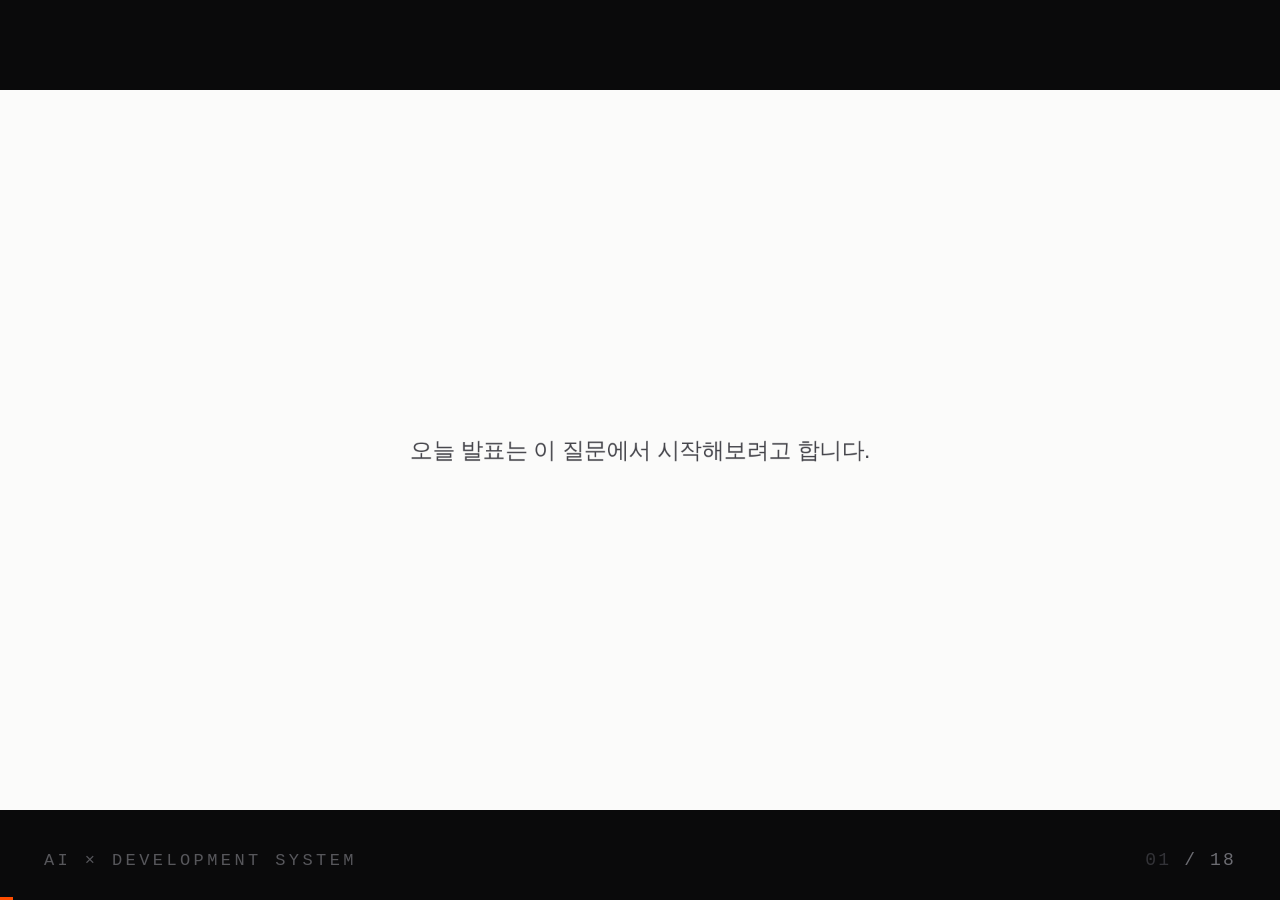
==== commit 9ef95fbc: "feat: 대본 기준 미세 조정 — 슬라이드 2개 추가 및 8p 플로우 재구성 (16→18p) - 4p: 'BI Tool을 혼자 만들어보자' → 'AI로 만들어보자' - 5p: 우" ====
--- a/index.html
+++ b/index.html
@@ -189,13 +189,8 @@
   </div>
 
   <div class="pad" data-step="1">
-    <div class="row" style="justify-content:space-between;align-items:flex-end">
-      <div>
-        <span class="label acc" data-step="1">THE TARGET</span>
-        <h2 class="h3 mt16" data-step="1">Spotfire급 <span class="mark">BI Tool</span>을 혼자 만들어보자.</h2>
-      </div>
-      <p class="sub" data-step="1">난이도를 최대로 올린 이유는 하나입니다.<br>여기서 되면, 웬만한 건 다 됩니다.</p>
-    </div>
+    <span class="label acc" data-step="1">THE TARGET</span>
+    <h2 class="h3 mt16" data-step="1">Spotfire급 <span class="mark">BI Tool</span>을 AI로 만들어보자.</h2>
 
     <div class="feat-grid mt64">
       <div class="feat" data-step="2"><i>01</i><span>대용량 데이터 로드 / 저장</span></div>
@@ -221,7 +216,7 @@
   </div>
 
   <template class="notes"><h5>Page 4 · 무엇을 만들까?</h5>
-  <p>그럼 무엇으로 테스트할까 고민하다가, <em>Spotfire급 BI Tool</em>을 혼자 만들어보기로 했습니다.</p>
+  <p>그럼 무엇으로 테스트할까 고민하다가, <em>Spotfire급 BI Tool</em>을 AI로 만들어보기로 했습니다.</p>
   <p>왜 하필 BI Tool이냐면, 한 제품 안에 어려운 문제가 전부 들어있기 때문입니다.</p>
   <p><code>진행</code> 여기서는 항목을 <em>따다닥 빠르게</em> 넘기세요. 하나하나 설명하지 않습니다. “이 정도로 복잡하다”는 압도감만 주면 됩니다.</p>
   <ul>
@@ -245,7 +240,7 @@
   <div class="pad" data-step="1" style="justify-content:center">
     <div class="row" style="justify-content:space-between;align-items:baseline">
       <div><span class="label acc">MODULO · RESULT</span></div>
-      <div class="sub">혼자, 그리고 다른 프로젝트와 <span class="ink2">병행하면서</span></div>
+      <div class="sub">다른 프로젝트와 <span class="ink2">병행하면서</span></div>
     </div>
 
     <div class="metrics mt48">
@@ -280,17 +275,6 @@
     </div>
 
     <div class="shots mt48" id="shotstrip" data-step="6" hidden></div>
-  </div>
-
-  <div class="scene center veil" data-step="7" data-out="8">
-    <h1 class="h1">그리고 이 프로젝트만<br>개발한 것도 <span class="wk">아니었습니다.</span></h1>
-  </div>
-  <div class="scene center veil" data-step="8">
-    <div class="parallel row gap24" data-stagger>
-      <div class="pj"></div><div class="pj"></div><div class="pj"></div><div class="pj"></div><div class="pj"></div>
-    </div>
-    <h1 class="display mt48">4~5 Projects</h1>
-    <h2 class="h2 acc">in Parallel</h2>
   </div>
 
   <template class="notes"><h5>Page 5 · 결과부터 말씀드리면 ★</h5>
@@ -302,12 +286,65 @@
     <li><em>1,200개 이상의 테스트 케이스</em></li>
   </ul>
   <p>기능 커버리지는 Spotfire 대비 약 70% 수준까지 왔고, 성능은 오히려 앞선 지점도 있습니다. Marking 속도는 약 50배, 데이터 로드와 리포트 오픈은 2.5배 정도 빨라졌습니다. Scale-out, HA, 자동 복구까지 들어가 있고 API / MCP / LLM 연동도 되어 있습니다.</p>
+  <p><code>Tip</code> 숫자는 하나씩 천천히. 청중이 “진짜 많이 만들었네”라고 느낄 시간을 주세요.</p></template>
+</section>
+
+<!-- ============================================================
+     SLIDE 06 — 개발 방식의 변화
+     ============================================================ -->
+<section class="slide" data-title="개발 방식의 변화">
+  <div class="pad" style="justify-content:center">
+    <span class="label acc">HOW IT CHANGED</span>
+    <h2 class="h2 mt16">개발 방식도 <span class="acc">바뀌었습니다.</span></h2>
+
+    <div class="verify-grid mt64" data-step="1" data-stagger>
+      <div class="vc">
+        <span class="ch-no">01</span>
+        <h3 class="h4 mt16">전체 코드 리뷰 대신<br>핵심을 이해한다</h3>
+        <p class="sub mt16">Architecture · Logic · 의사결정 사이의 이해관계</p>
+      </div>
+      <div class="vc">
+        <span class="ch-no">02</span>
+        <h3 class="h4 mt16">생각난 기능을<br>바로 개발한다</h3>
+        <p class="sub mt16">아이디어 → 즉시 반영</p>
+      </div>
+      <div class="vc">
+        <span class="ch-no">03</span>
+        <h3 class="h4 mt16">여러 요청을<br>오래 맡긴다</h3>
+        <p class="sub mt16">AI에게 동시에 · 긴 시간</p>
+      </div>
+    </div>
+
+    <div class="mt80 row" style="justify-content:center">
+      <span class="stamp" data-step="2"><svg class="ic"><use href="#i-check"/></svg> 그러면서도 서비스의 신뢰성은 유지</span>
+    </div>
+  </div>
+
+  <div class="scene center veil" data-step="3" data-out="4">
+    <h1 class="h1">그리고 이 프로젝트만<br>개발한 것도 <span class="wk">아니었습니다.</span></h1>
+  </div>
+  <div class="scene center veil" data-step="4">
+    <div class="parallel row gap24" data-stagger>
+      <div class="pj"></div><div class="pj"></div><div class="pj"></div><div class="pj"></div><div class="pj"></div>
+    </div>
+    <h1 class="display mt48">4~5 Projects</h1>
+    <h2 class="h2 acc">in Parallel</h2>
+  </div>
+
+  <template class="notes"><h5>Page 6 · 개발 방식의 변화</h5>
+  <p>숫자만 바뀐 게 아니라 <em>개발 방식 자체가 바뀌었습니다.</em></p>
+  <ul>
+    <li>모든 코드를 직접 리뷰하는 대신, <em>핵심 아키텍처와 로직, 의사결정 사이의 이해관계</em>를 이해하는 데 시간을 씁니다.</li>
+    <li>생각난 기능은 <em>바로</em> 개발합니다.</li>
+    <li>AI에게 <em>여러 요청을 오랜 시간 동안</em> 맡겨둡니다.</li>
+  </ul>
+  <p>그런데도 <em>서비스의 신뢰성은 유지</em>할 수 있었습니다. 그게 어떻게 가능했는지가 오늘 이야기의 나머지입니다.</p>
   <p>그리고 중요한 건, <em>이 프로젝트만 개발한 게 아니라는 점</em>입니다. 같은 기간에 4~5개 프로젝트를 병행했습니다.</p>
-  <p><code>Tip</code> 숫자는 하나씩 천천히. 청중이 “진짜 많이 만들었네”라고 느낄 시간을 주세요.</p></template>
-</section>
-
-<!-- ============================================================
-     SLIDE 06 — 1단계 : 정말 만들 수 있을까?
+  <p><code>Tip</code> 세 카드는 빠르게 넘기고, “그런데도 신뢰성은 유지됐다”에서 한 박자 쉬세요.</p></template>
+</section>
+
+<!-- ============================================================
+     SLIDE 07 — 1단계 : 정말 만들 수 있을까?
      ============================================================ -->
 <section class="slide" data-title="1단계 — 검증">
   <div class="pad" data-out="3">
@@ -323,7 +360,7 @@
       <div class="vc">
         <span class="ch-no">02</span>
         <h3 class="h4 mt16">Big Data<br>Processing</h3>
-        <p class="sub mt16">Memory · Disk · Rust Core</p>
+        <p class="sub mt16">≥20GB · Pivot · Join · Add Column/Row</p>
       </div>
       <div class="vc">
         <span class="ch-no">03</span>
@@ -357,7 +394,7 @@
     </div>
   </div>
 
-  <template class="notes"><h5>Page 6 · 1단계 — 정말 만들 수 있을까?</h5>
+  <template class="notes"><h5>Page 7 · 1단계 — 정말 만들 수 있을까?</h5>
   <p>무작정 코딩부터 시작하지 않았습니다. <em>가장 어려운 것부터 먼저 검증</em>했습니다. 여기서 안 되면 뒤는 의미가 없으니까요.</p>
   <ul>
     <li><em>01 Interaction Performance</em> — Marking, Drill Down, Filtering이 실시간으로 되는가</li>
@@ -370,7 +407,7 @@
 </section>
 
 <!-- ============================================================
-     SLIDE 07 — AI 개발의 본질적인 문제   ★ TURNING POINT
+     SLIDE 08 — AI 개발의 본질적인 문제   ★ TURNING POINT
      ============================================================ -->
 <section class="slide dark" data-title="AI 개발의 본질적인 문제">
   <div class="scene center" data-out="1">
@@ -445,7 +482,7 @@
     </div>
   </div>
 
-  <template class="notes"><h5>Page 7 · AI 개발의 본질적인 문제 ★</h5>
+  <template class="notes"><h5>Page 8 · AI 개발의 본질적인 문제 ★</h5>
   <p>그런데 여기서 문제가 생깁니다. 성공담이 아니라 <em>속도가 만들어낸 새로운 문제</em> 이야기입니다.</p>
   <p>구조는 단순합니다. 사람은 키보드로 요구사항을 넣고, AI는 코드와 완료 메시지를 돌려줍니다. 그런데 <em>AI가 쏟아내는 결과의 양이 사람이 확인할 수 있는 양을 압도적으로 넘어섭니다.</em></p>
   <p>사람 쪽에는 이 루프가 계속 쌓입니다 — 프로그램 실행 → 기능 확인 → 테스트 → 결과 확인 → 다음 요청.</p>
@@ -459,7 +496,7 @@
 </section>
 
 <!-- ============================================================
-     SLIDE 08 — PROBLEM 01 → WEB
+     SLIDE 09 — PROBLEM 01 → WEB
      ============================================================ -->
 <section class="slide ps" data-title="Problem 01 → Web">
   <div class="pad">
@@ -481,11 +518,15 @@
         <i class="arr"></i>
         <div class="fnode"><svg class="ic"><use href="#i-ai"/></svg><span>AI</span><em>개발</em></div>
         <i class="arr"></i>
+        <div class="fstack">
+          <div class="fnode sm"><svg class="ic"><use href="#i-bolt"/></svg><span>Feature</span></div>
+          <div class="fnode sm"><svg class="ic"><use href="#i-flask"/></svg><span>Test Result</span></div>
+        </div>
+        <i class="arr"></i>
         <div class="fnode accent"><svg class="ic"><use href="#i-gear"/></svg><span>Auto Deploy</span><em>자동 배포</em></div>
         <i class="arr"></i>
         <div class="fstack">
           <div class="fnode sm"><svg class="ic"><use href="#i-browser"/></svg><span>Web</span></div>
-          <div class="fnode sm"><svg class="ic"><use href="#i-flask"/></svg><span>Test Result</span></div>
           <div class="fnode sm"><svg class="ic"><use href="#i-bell"/></svg><span>Notification</span></div>
         </div>
         <i class="arr"></i>
@@ -497,7 +538,7 @@
       </div>
       <div class="loop-wrap">
         <svg class="loopback" viewBox="0 0 1696 118" width="1696" height="118">
-          <path d="M1218 0 V74 Q1218 92 1200 92 H106 Q88 92 88 74 V12"/>
+          <path d="M1553 0 V74 Q1553 92 1535 92 H106 Q88 92 88 74 V12"/>
           <path class="head" d="M81 16 L88 0 L95 16 Z"/>
         </svg>
         <span class="loopback-label">확인 → 바로 다음 요청</span>
@@ -510,15 +551,15 @@
     </div>
   </div>
 
-  <template class="notes"><h5>Page 8 · Problem 01 → Web</h5>
+  <template class="notes"><h5>Page 9 · Problem 01 → Web</h5>
   <p>첫 번째 문제는 <em>개발 결과를 확인하는 것이 너무 느리다</em>는 것이었습니다. AI는 5분 만에 만들어놓는데, 저는 그걸 확인하려고 로컬에서 빌드하고 실행하고 클릭하고 있었습니다.</p>
-  <p>그래서 <em>모든 것을 웹에 올렸습니다.</em> AI가 개발을 끝내면 자동으로 배포되고, 웹 화면과 테스트 결과가 갱신되고, 알림이 옵니다.</p>
+  <p>그래서 <em>모든 것을 웹에 올렸습니다.</em> AI가 개발을 끝내면 기능과 테스트 결과가 나오고, 그게 자동으로 배포돼서 웹 화면이 갱신되고 알림이 옵니다.</p>
   <p>그 결과 <em>요청 → 완료 → 바로 확인</em>이 하나의 흐름이 됐습니다. 폰으로도 확인이 되니까 이동 중에도 다음 요청을 보낼 수 있습니다.</p>
   <p>별것 아닌 것 같지만, 확인 시간이 줄어드는 만큼 전체 개발 사이클이 통째로 빨라집니다.</p></template>
 </section>
 
 <!-- ============================================================
-     SLIDE 09 — PROBLEM 02 → TEST   ★ CORE PHILOSOPHY
+     SLIDE 10 — PROBLEM 02 → TEST   ★ CORE PHILOSOPHY
      ============================================================ -->
 <section class="slide ps" data-title="Problem 02 → Test">
   <div class="pad">
@@ -578,7 +619,7 @@
     </div>
   </div>
 
-  <template class="notes"><h5>Page 9 · Problem 02 → Test ★</h5>
+  <template class="notes"><h5>Page 10 · Problem 02 → Test ★</h5>
   <p>두 번째 문제는 신뢰입니다. <em>AI가 만든 코드를 믿을 수 없다.</em> 그럴듯하게 잘 만든 것 같은데, 어딘가 조용히 틀려 있습니다.</p>
   <p>그래서 접근을 바꿨습니다. AI를 더 똑똑하게 만들려고 하는 대신, <em>틀려도 통과하지 못하는 구조</em>를 만들었습니다.</p>
   <p>기능이 하나 생기면 반드시 같이 생기는 것들이 있습니다.</p>
@@ -593,7 +634,7 @@
 </section>
 
 <!-- ============================================================
-     SLIDE 10 — PROBLEM 03 → DOCUMENTATION
+     SLIDE 11 — PROBLEM 03 → DOCUMENTATION
      ============================================================ -->
 <section class="slide ps" data-title="Problem 03 → Documentation">
   <div class="pad">
@@ -651,7 +692,7 @@
     </div>
   </div>
 
-  <template class="notes"><h5>Page 10 · Problem 03 → Documentation</h5>
+  <template class="notes"><h5>Page 11 · Problem 03 → Documentation</h5>
   <p>세 번째 문제. 개발은 빨라졌는데 <em>사람의 이해 속도가 따라가지 못합니다.</em> 하루에 수십 개씩 바뀌는 코드를 전부 읽는 건 불가능합니다.</p>
   <p>그래서 AI가 개발을 하면 <em>사람이 읽을 문서</em>도 같이 만들게 했습니다. 아키텍처, 로직, 결정 사항, 다이어그램, 릴리스 노트가 <code>/doc</code>에 계속 쌓입니다.</p>
   <p>이제 저는 코드를 전부 읽지 않습니다. <em>시스템의 로직을 이해</em>합니다. 그리고 중요한 건, 몇 주 뒤에 다시 봐도 이해할 수 있다는 점입니다.</p>
@@ -659,7 +700,7 @@
 </section>
 
 <!-- ============================================================
-     SLIDE 11 — PROBLEM 04 → DECISIONS
+     SLIDE 12 — PROBLEM 04 → DECISIONS
      ============================================================ -->
 <section class="slide ps" data-title="Problem 04 → Decisions">
   <div class="pad">
@@ -698,19 +739,19 @@
 
     <div class="ps-foot" data-step="3">
       <h2 class="h3">AI의 기억력을 믿지 않는다.</h2>
-      <h2 class="h3 acc mt16" data-step="4">Project가 기억하게 만든다.</h2>
-    </div>
-  </div>
-
-  <template class="notes"><h5>Page 11 · Problem 04 → Decisions</h5>
+      <h2 class="h3 acc mt16" data-step="4">Decisions가 기억하게 만든다.</h2>
+    </div>
+  </div>
+
+  <template class="notes"><h5>Page 12 · Problem 04 → Decisions</h5>
   <p>네 번째 문제는 기억입니다. <em>AI도 과거의 의사결정을 잊습니다.</em> 지난주에 “이건 이렇게 가기로 했다”고 정해놓은 걸, 새 세션에서는 아무렇지 않게 다르게 만듭니다.</p>
   <p>그래서 의사결정을 프로젝트 안에 남기게 했습니다. 새 작업이 들어오면 <em>먼저 관련된 Decisions를 검색</em>하고, 이전 아키텍처와 규칙을 확인한 다음에 개발을 시작합니다. 끝나면 새로 내린 결정을 다시 기록합니다.</p>
   <p>여기에는 “왜 Rust 코어를 썼는지”, “권한 모델 규칙”, “차트 렌더링 방식”, 그리고 <em>하지 말아야 할 것</em>들이 들어 있습니다.</p>
-  <p>결론은 이겁니다. <em>AI의 기억력을 믿지 않는다. 대신 프로젝트가 기억하게 만든다.</em></p></template>
-</section>
-
-<!-- ============================================================
-     SLIDE 12 — 최종 구조   ★ CORE ARCHITECTURE
+  <p>결론은 이겁니다. <em>AI의 기억력을 믿지 않는다. 대신 Decisions가 기억하게 만든다.</em></p></template>
+</section>
+
+<!-- ============================================================
+     SLIDE 13 — 최종 구조   ★ CORE ARCHITECTURE
      ============================================================ -->
 <section class="slide" data-title="최종 구조">
   <div class="pad" data-out="3">
@@ -862,7 +903,7 @@
     <p class="lead mt32" data-step="4" style="text-align:center">사람은 <span class="ink2">시스템을 통해</span> AI를 본다. AI는 <span class="ink2">시스템을 통해</span> 과거를 본다.</p>
   </div>
 
-  <template class="notes"><h5>Page 12 · 최종 구조 ★</h5>
+  <template class="notes"><h5>Page 13 · 최종 구조 ★</h5>
   <p>지금까지 나온 네 가지 문제를 해결하고 나니, 개발 구조 자체가 바뀌었습니다. 왼쪽이 예전이고 오른쪽이 지금입니다.</p>
   <p><em>왼쪽 — 지금까지의 구조.</em> 화살표가 전부 사람에게서 출발합니다.</p>
   <ul>
@@ -885,7 +926,7 @@
 </section>
 
 <!-- ============================================================
-     SLIDE 13 — 이 방식의 강력함
+     SLIDE 14 — 이 방식의 강력함
      ============================================================ -->
 <section class="slide" data-title="이 방식의 강력함">
   <div class="pad">
@@ -931,19 +972,17 @@
   <div class="scene center veil" data-step="4">
     <h2 class="h2 faded"><s>“어떻게 구현하지?”</s></h2>
     <h1 class="display mt48">무엇을 해결하지?<br><span class="acc">무엇을 만들지?</span></h1>
-    <p class="lead mt48">생각의 속도를 개발 속도로 바꾼다.</p>
-  </div>
-
-  <template class="notes"><h5>Page 13 · 이 방식의 강력함</h5>
+  </div>
+
+  <template class="notes"><h5>Page 14 · 이 방식의 강력함</h5>
   <p>왜 이 구조가 특히 지금 중요한가를 말씀드리고 싶습니다.</p>
   <p>기존에는 하루에 기능 하나 정도였습니다. 지금은 하루에 10개, 20개, 40개씩 바뀝니다. 그런데 <em>사람의 확인 능력은 그대로</em>입니다.</p>
   <p>이 격차를 사람이 메우려고 하면 무너집니다. 그래서 그 사이를 <em>자동화가 흡수</em>하게 만든 겁니다 — 테스트, 문서화, 상태 관리, 회귀 검증, 벤치마크, 모니터링.</p>
-  <p>그러면 개발자가 쓰는 시간의 성격이 바뀝니다. <em>“어떻게 구현하지?”</em>를 고민하던 시간이 줄고, <em>“무엇을 해결하지? 무엇을 만들지?”</em>가 남습니다.</p>
-  <p>결국 <em>생각의 속도를 개발 속도로 바꾸는 것</em>입니다.</p></template>
-</section>
-
-<!-- ============================================================
-     SLIDE 14 — 정리하며
+  <p>그러면 개발자가 쓰는 시간의 성격이 바뀝니다. <em>“어떻게 구현하지?”</em>를 고민하던 시간이 줄고, <em>“무엇을 해결하지? 무엇을 만들지?”</em>가 남습니다.</p></template>
+</section>
+
+<!-- ============================================================
+     SLIDE 15 — 정리하며
      ============================================================ -->
 <section class="slide" data-title="정리하며">
   <div class="pad" style="justify-content:center">
@@ -974,7 +1013,7 @@
     </div>
   </div>
 
-  <template class="notes"><h5>Page 14 · 정리하며</h5>
+  <template class="notes"><h5>Page 15 · 정리하며</h5>
   <p>오늘 이야기를 세 가지로 정리하겠습니다.</p>
   <ul>
     <li><em>01</em> 개인도 상당히 큰 서비스를 AI와 함께 개발할 수 있습니다. 50일 만에 상용 BI 툴의 70% 수준까지 갔습니다.</li>
@@ -985,7 +1024,7 @@
 </section>
 
 <!-- ============================================================
-     SLIDE 15 — 다시 처음 질문   ★ CONCLUSION
+     SLIDE 16 — 다시 처음 질문   ★ CONCLUSION
      ============================================================ -->
 <section class="slide" data-title="다시 처음 질문" data-dark-at="5">
   <div class="scene center" data-out="1"><h1 class="display">그래서,</h1></div>
@@ -1019,54 +1058,64 @@
     <h1 class="h1">그렇다고<br>안심할 수도 <span class="acc">없습니다.</span></h1>
   </div>
 
-  <div class="scene center" data-step="6" data-out="7">
+  <div class="scene center" data-step="6">
     <h1 class="h2" style="max-width:1560px">AI를 잘 사용하는 개발자와<br>그렇지 않은 개발자의 격차는<br><span class="acc">점점 커질 것입니다.</span></h1>
-  </div>
-
-  <div class="scene center" data-step="7">
-    <span class="label acc">THE REAL BOTTLENECK</span>
-    <h1 class="display mt32" style="max-width:1560px">결국 병목은<br><span class="acc">인간의 생각과 판단</span><br>속도가 됩니다.</h1>
-    <div class="why mt72" data-stagger>
-      <div class="wy"><i>WHY 01</i><b>반복 / 저중요 업무 해결</b><span>사람이 붙잡고 있던 일이 시스템으로 넘어간다</span></div>
-      <div class="wy"><i>WHY 02</i><b>AI 사용 환경 효율화</b><span>확인 · 테스트 · 문서가 자동으로 따라온다</span></div>
-    </div>
-  </div>
-
-  <template class="notes"><h5>Page 15 · 다시 처음 질문 ★</h5>
+    <div class="why mt64" data-stagger>
+      <div class="wy" data-step="7"><i>WHY 01</i><b>반복 / 저중요 업무 해결</b><span>사람이 붙잡고 있던 일이 시스템으로 넘어간다</span></div>
+      <div class="wy" data-step="7"><i>WHY 02</i><b>AI 사용 환경 효율화</b><span>확인 · 테스트 · 문서가 자동으로 따라온다</span></div>
+    </div>
+  </div>
+
+  <template class="notes"><h5>Page 16 · 다시 처음 질문 ★</h5>
   <p>그래서 처음 질문으로 돌아가겠습니다. <em>AI가 개발자를 대체할 수 있을까요?</em></p>
   <p><code>Tip</code> 여기서 3~4초 정도 그냥 두세요. 청중이 각자 생각하게.</p>
   <p>제 생각은 <em>아직은 어렵다</em>입니다. 구현 속도는 정말 수십 명이 붙은 것처럼 빨라졌습니다. 그런데 <em>중요한 의사결정에서는 여전히 이상한 선택</em>을 합니다. 그리고 그 판단이 틀렸을 때 책임지고 방향을 바꾸는 건 결국 사람입니다.</p>
   <p>그래서 개발자는 아직 필요합니다. <em>그렇다고 안심할 수도 없습니다.</em></p>
   <p><em>AI를 잘 사용하는 개발자와 그렇지 않은 개발자의 격차는 점점 커질 겁니다.</em></p>
-  <p>마지막으로 이 말씀을 드리고 싶습니다. 개발이 극도로 빨라지면, <em>결국 병목은 인간의 생각과 판단 속도</em>가 됩니다.</p></template>
-</section>
-
-<!-- ============================================================
-     SLIDE 16 — 마무리 메시지 + Q&A   ★ LAST MESSAGE
+  <p>이유는 두 가지입니다. 하나는 <em>반복적이고 중요도 낮은 업무</em>가 사람 손을 떠나 시스템으로 넘어가기 때문이고, 다른 하나는 <em>AI를 쓰는 환경 자체가 효율화</em>되면서 확인·테스트·문서가 자동으로 따라오기 때문입니다.</p></template>
+</section>
+
+<!-- ============================================================
+     SLIDE 17 — 마무리 : 걷어내기
+     ============================================================ -->
+<section class="slide" data-title="마무리 · 걷어내기">
+  <div class="scene center">
+    <span class="label acc">THE POINT</span>
+    <div class="row gap24 mt48" data-stagger>
+      <span class="node"><svg class="ic"><use href="#i-browser"/></svg>웹으로 바로 확인</span>
+      <span class="node"><svg class="ic"><use href="#i-flask"/></svg>테스트가 자동으로 수행</span>
+      <span class="node"><svg class="ic"><use href="#i-doc"/></svg>문서와 결정이 자동으로</span>
+    </div>
+    <h2 class="h2 mt64" data-step="1">전부, 생각과 개발 사이에 끼어 있는 것들을<br><span class="acc">하나씩 걷어내는 것</span></h2>
+    <p class="lead mt64" data-step="2">AI 사용 환경과 사용법을 <span class="ink2">극한으로 효율화해서</span><br>불필요한 부분을 모두 제거하면,</p>
+  </div>
+
+  <template class="notes"><h5>Page 17 · 마무리 — 걷어내기</h5>
+  <p>마지막으로 한 가지만 더 말씀드리고 싶습니다.</p>
+  <p>오늘 보여드린 것들 — <em>웹으로 바로 확인하고, 테스트가 자동으로 돌고, 문서와 결정이 자동으로 쌓이는 것</em> — 전부 이 한 가지를 위한 겁니다.</p>
+  <p><em>생각과 개발 사이에 끼어 있는 것들을 하나씩 걷어내는 것.</em></p>
+  <p>그래서 <em>AI 사용 환경과 사용법을 극한으로 효율화해서 불필요한 부분을 모두 제거하면,</em></p>
+  <p><code>Tip</code> 여기서 문장을 끊고 다음 장으로 넘기세요. 마지막 문장은 다음 화면에서 완성됩니다.</p></template>
+</section>
+
+<!-- ============================================================
+     SLIDE 18 — 마지막 메시지 + Q&A   ★ LAST MESSAGE
      ============================================================ -->
 <section class="slide" data-title="마무리 · Q&amp;A">
-  <div class="scene center" data-out="2">
-    <p class="lead" style="max-width:1300px">AI 사용 환경과 사용법을 <span class="ink2">극한으로 효율화해서</span><br>불필요한 부분을 모두 제거하면</p>
-    <h1 class="h1 mt48" data-step="1">생각의 속도로<br>개발할 수 있게 됩니다.</h1>
-  </div>
-
-  <div class="scene center" data-step="2" data-out="3">
+  <div class="scene center" data-out="1">
     <span class="label acc">THE LAST MESSAGE</span>
     <h1 class="display mt32" style="font-size:118px;max-width:1620px">생각의 속도가<br><span class="acc">개발의 속도가 될 수 있습니다.</span></h1>
   </div>
 
-  <div class="scene center" data-step="3">
+  <div class="scene center" data-step="1">
     <p class="ghost-q">생각의 속도가 개발의 속도가 될 수 있습니다.</p>
     <h1 class="display">Q&amp;A</h1>
     <p class="lead mt48">들어주셔서 감사합니다.</p>
   </div>
 
-  <template class="notes"><h5>Page 16 · 마무리 메시지 ★</h5>
-  <p>마지막으로 한 가지만 더 말씀드리고 싶습니다.</p>
-  <p><em>AI 사용 환경과 사용법을 극한으로 효율화해서 불필요한 부분을 모두 제거하면,</em> 결국 <em>생각의 속도로 개발할 수 있게 됩니다.</em></p>
-  <p>오늘 보여드린 것들 — 웹으로 바로 확인하고, 테스트가 자동으로 돌고, 문서와 결정이 자동으로 쌓이는 것 — 전부 이 한 가지를 위한 겁니다. 생각과 개발 사이에 끼어 있는 것들을 하나씩 걷어내는 것.</p>
-  <p>그래서 <em>AI 활용법을 계속 다듬다 보면</em> 이렇게 됩니다.</p>
-  <p><em>“생각의 속도가 개발의 속도가 될 수 있습니다.”</em></p>
+  <template class="notes"><h5>Page 18 · 마지막 메시지 ★</h5>
+  <p>(앞 장에서 이어서) <em>“생각의 속도가 개발의 속도가 될 수 있습니다.”</em></p>
+  <p>AI 활용법을 계속 다듬다 보면 결국 여기까지 옵니다.</p>
   <p><code>Tip</code> 이 문장에서 멈추세요. 여기가 발표의 마지막입니다. 한 박자 쉬고 Q&amp;A로 넘어갑니다.</p>
   <p><code>예상 질문</code></p>
   <ul>
@@ -1080,12 +1129,12 @@
 </div><!-- /#stage -->
 
 <div id="progress"></div>
-<div id="pager"><span class="cur">01</span> / 16</div>
+<div id="pager"><span class="cur">01</span> / 18</div>
 <div id="brandmark">AI × Development System</div>
 </div><!-- /#deck -->
 
 <aside id="notes">
-  <div class="nhead"><span>Speaker Note</span><b id="nPage">01 / 16</b></div>
+  <div class="nhead"><span>Speaker Note</span><b id="nPage">01 / 18</b></div>
   <div class="nbody" id="nBody"></div>
   <div class="nfoot">N 노트 · ? 도움말 · F 전체화면</div>
 </aside>
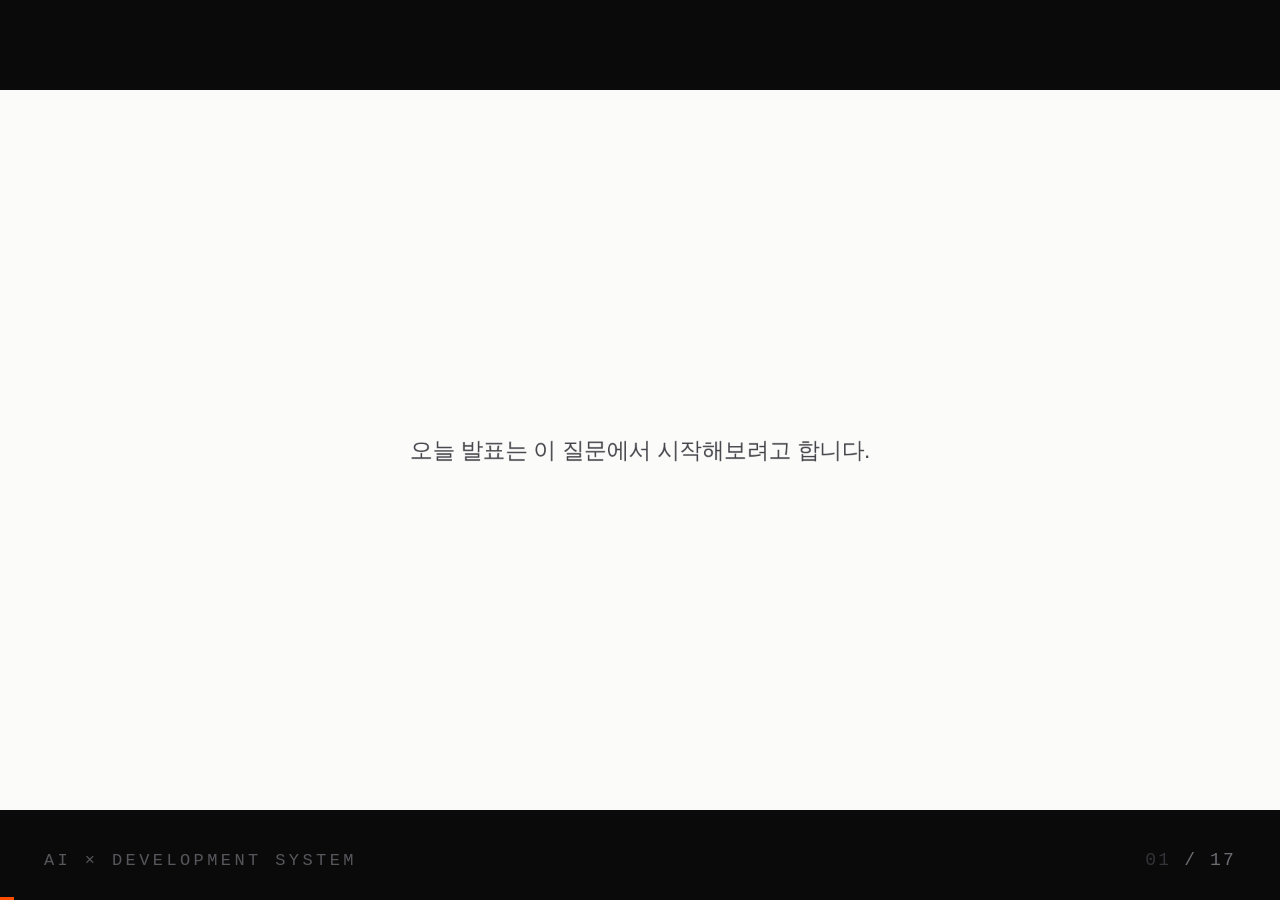
==== commit e8b75961: "feat: 대외용 버전으로 전환 — 제품 실체·실적 수치 제거, 협업 CTA 추가 (18→17p) 말할 수 있는 범위를 "프로토타입으로 가능성은 검증했고, 이제 시작 단계"로 한정" ====
--- a/index.html
+++ b/index.html
@@ -229,122 +229,7 @@
 </section>
 
 <!-- ============================================================
-     SLIDE 05 — 결과부터 말씀드리면   ★ WOW POINT
-     ============================================================ -->
-<section class="slide" data-title="결과부터 말씀드리면">
-  <div class="scene center" data-out="1">
-    <span class="label acc">RESULT FIRST</span>
-    <h1 class="display mt32">생각보다<br><span class="acc">훨씬 멀리 갔습니다.</span></h1>
-  </div>
-
-  <div class="pad" data-step="1" style="justify-content:center">
-    <div class="row" style="justify-content:space-between;align-items:baseline">
-      <div><span class="label acc">MODULO · RESULT</span></div>
-      <div class="sub">다른 프로젝트와 <span class="ink2">병행하면서</span></div>
-    </div>
-
-    <div class="metrics mt48">
-      <div class="metric" data-step="1">
-        <div class="mv"><span class="num" data-count="50">0</span></div>
-        <div class="mk">Days</div>
-        <div class="ms">약 7주</div>
-      </div>
-      <div class="metric" data-step="2">
-        <div class="mv"><span class="num" data-count="433">0</span></div>
-        <div class="mk">Commits</div>
-        <div class="ms">하루 평균 8.6</div>
-      </div>
-      <div class="metric" data-step="3">
-        <div class="mv"><span class="num" data-count="160">0</span><em>+</em></div>
-        <div class="mk">Features</div>
-        <div class="ms">차트 · 권한 · 운영</div>
-      </div>
-      <div class="metric" data-step="4">
-        <div class="mv"><span class="num" data-count="1200">0</span><em>+</em></div>
-        <div class="mk">Test Cases</div>
-        <div class="ms">자동 검증</div>
-      </div>
-    </div>
-
-    <div class="badges mt64" data-step="5" data-stagger>
-      <span class="chip accent">Spotfire 기능 약 70%</span>
-      <span class="chip accent">Marking Speed ×50</span>
-      <span class="chip accent">Data Load / Report Open ×2.5</span>
-      <span class="chip">Scale-out · HA · Auto Recover</span>
-      <span class="chip">API · MCP · LLM</span>
-    </div>
-
-    <div class="shots mt48" id="shotstrip" data-step="6" hidden></div>
-  </div>
-
-  <template class="notes"><h5>Page 5 · 결과부터 말씀드리면 ★</h5>
-  <p>결과부터 말씀드리면, <em>생각보다 훨씬 멀리 갔습니다.</em></p>
-  <ul>
-    <li><em>50일</em> 동안</li>
-    <li><em>433 커밋</em></li>
-    <li><em>160개 이상의 기능</em></li>
-    <li><em>1,200개 이상의 테스트 케이스</em></li>
-  </ul>
-  <p>기능 커버리지는 Spotfire 대비 약 70% 수준까지 왔고, 성능은 오히려 앞선 지점도 있습니다. Marking 속도는 약 50배, 데이터 로드와 리포트 오픈은 2.5배 정도 빨라졌습니다. Scale-out, HA, 자동 복구까지 들어가 있고 API / MCP / LLM 연동도 되어 있습니다.</p>
-  <p><code>Tip</code> 숫자는 하나씩 천천히. 청중이 “진짜 많이 만들었네”라고 느낄 시간을 주세요.</p></template>
-</section>
-
-<!-- ============================================================
-     SLIDE 06 — 개발 방식의 변화
-     ============================================================ -->
-<section class="slide" data-title="개발 방식의 변화">
-  <div class="pad" style="justify-content:center">
-    <span class="label acc">HOW IT CHANGED</span>
-    <h2 class="h2 mt16">개발 방식도 <span class="acc">바뀌었습니다.</span></h2>
-
-    <div class="verify-grid mt64" data-step="1" data-stagger>
-      <div class="vc">
-        <span class="ch-no">01</span>
-        <h3 class="h4 mt16">전체 코드 리뷰 대신<br>핵심을 이해한다</h3>
-        <p class="sub mt16">Architecture · Logic · 의사결정 사이의 이해관계</p>
-      </div>
-      <div class="vc">
-        <span class="ch-no">02</span>
-        <h3 class="h4 mt16">생각난 기능을<br>바로 개발한다</h3>
-        <p class="sub mt16">아이디어 → 즉시 반영</p>
-      </div>
-      <div class="vc">
-        <span class="ch-no">03</span>
-        <h3 class="h4 mt16">여러 요청을<br>오래 맡긴다</h3>
-        <p class="sub mt16">AI에게 동시에 · 긴 시간</p>
-      </div>
-    </div>
-
-    <div class="mt80 row" style="justify-content:center">
-      <span class="stamp" data-step="2"><svg class="ic"><use href="#i-check"/></svg> 그러면서도 서비스의 신뢰성은 유지</span>
-    </div>
-  </div>
-
-  <div class="scene center veil" data-step="3" data-out="4">
-    <h1 class="h1">그리고 이 프로젝트만<br>개발한 것도 <span class="wk">아니었습니다.</span></h1>
-  </div>
-  <div class="scene center veil" data-step="4">
-    <div class="parallel row gap24" data-stagger>
-      <div class="pj"></div><div class="pj"></div><div class="pj"></div><div class="pj"></div><div class="pj"></div>
-    </div>
-    <h1 class="display mt48">4~5 Projects</h1>
-    <h2 class="h2 acc">in Parallel</h2>
-  </div>
-
-  <template class="notes"><h5>Page 6 · 개발 방식의 변화</h5>
-  <p>숫자만 바뀐 게 아니라 <em>개발 방식 자체가 바뀌었습니다.</em></p>
-  <ul>
-    <li>모든 코드를 직접 리뷰하는 대신, <em>핵심 아키텍처와 로직, 의사결정 사이의 이해관계</em>를 이해하는 데 시간을 씁니다.</li>
-    <li>생각난 기능은 <em>바로</em> 개발합니다.</li>
-    <li>AI에게 <em>여러 요청을 오랜 시간 동안</em> 맡겨둡니다.</li>
-  </ul>
-  <p>그런데도 <em>서비스의 신뢰성은 유지</em>할 수 있었습니다. 그게 어떻게 가능했는지가 오늘 이야기의 나머지입니다.</p>
-  <p>그리고 중요한 건, <em>이 프로젝트만 개발한 게 아니라는 점</em>입니다. 같은 기간에 4~5개 프로젝트를 병행했습니다.</p>
-  <p><code>Tip</code> 세 카드는 빠르게 넘기고, “그런데도 신뢰성은 유지됐다”에서 한 박자 쉬세요.</p></template>
-</section>
-
-<!-- ============================================================
-     SLIDE 07 — 1단계 : 정말 만들 수 있을까?
+     SLIDE 05 — 1단계 : 정말 만들 수 있을까?
      ============================================================ -->
 <section class="slide" data-title="1단계 — 검증">
   <div class="pad" data-out="3">
@@ -394,7 +279,13 @@
     </div>
   </div>
 
-  <template class="notes"><h5>Page 7 · 1단계 — 정말 만들 수 있을까?</h5>
+  <div class="scene center veil" data-step="6">
+    <span class="label acc">WHERE WE ARE NOW</span>
+    <h1 class="h1 mt32">가능성은 <span class="acc">확인했습니다.</span></h1>
+    <p class="lead mt48">그리고 지금은, 이제 막 <span class="ink2">시작하는 단계입니다.</span></p>
+  </div>
+
+  <template class="notes"><h5>Page 5 · 1단계 — 정말 만들 수 있을까?</h5>
   <p>무작정 코딩부터 시작하지 않았습니다. <em>가장 어려운 것부터 먼저 검증</em>했습니다. 여기서 안 되면 뒤는 의미가 없으니까요.</p>
   <ul>
     <li><em>01 Interaction Performance</em> — Marking, Drill Down, Filtering이 실시간으로 되는가</li>
@@ -403,11 +294,55 @@
   </ul>
   <p>방식은 단순합니다. Challenge를 ChatGPT와 Claude Code에 던지고 → 아이디어를 받고 → 프로토타입을 만들고 → 벤치마크를 돌리고 → Go / No-Go를 판단합니다.</p>
   <p>여기서 나온 핵심 아이디어들입니다. 인터랙션은 전용 자료구조로 50ms 이내, 무거운 연산은 Rust 코어로 오프로딩, 큰 데이터는 메모리와 디스크를 같이 쓰고, 확장은 서버를 늘리는 방향으로.</p>
-  <p>프로토타입 결과를 보고 솔직히 이런 생각이 들었습니다. <em>“어… 이거 진짜 되겠는데?”</em></p></template>
-</section>
-
-<!-- ============================================================
-     SLIDE 08 — AI 개발의 본질적인 문제   ★ TURNING POINT
+  <p>프로토타입 결과를 보고 솔직히 이런 생각이 들었습니다. <em>“어… 이거 진짜 되겠는데?”</em></p>
+  <p>정리하면 <em>가능성은 확인했습니다.</em> 착수해도 되겠다는 판단까지는 왔고, <em>지금은 이제 막 시작하는 단계</em>입니다.</p>
+  <p><code>Tip</code> 여기서 과장하지 마세요. “된다”가 아니라 “되겠다”까지만 말하는 것이 이 발표의 톤입니다.</p></template>
+</section>
+
+<!-- ============================================================
+     SLIDE 06 — 개발 방식의 변화
+     ============================================================ -->
+<section class="slide" data-title="개발 방식의 변화">
+  <div class="pad" style="justify-content:center">
+    <span class="label acc">HOW IT CHANGES</span>
+    <h2 class="h2 mt16">개발 방식이 <span class="acc">이렇게 바뀝니다.</span></h2>
+
+    <div class="verify-grid mt64" data-step="1" data-stagger>
+      <div class="vc">
+        <span class="ch-no">01</span>
+        <h3 class="h4 mt16">전체 코드 리뷰 대신<br>핵심을 이해한다</h3>
+        <p class="sub mt16">Architecture · Logic · 의사결정 사이의 이해관계</p>
+      </div>
+      <div class="vc">
+        <span class="ch-no">02</span>
+        <h3 class="h4 mt16">생각난 기능을<br>바로 개발한다</h3>
+        <p class="sub mt16">아이디어 → 즉시 반영</p>
+      </div>
+      <div class="vc">
+        <span class="ch-no">03</span>
+        <h3 class="h4 mt16">여러 요청을<br>오래 맡긴다</h3>
+        <p class="sub mt16">AI에게 동시에 · 긴 시간</p>
+      </div>
+    </div>
+
+    <div class="mt80" style="text-align:center">
+      <h2 class="h3" data-step="2">그러면 — <span class="acc">품질과 신뢰성은 누가 지키나?</span></h2>
+    </div>
+  </div>
+
+  <template class="notes"><h5>Page 6 · 개발 방식의 변화</h5>
+  <p>이렇게 개발하려면 <em>개발 방식 자체가 바뀝니다.</em></p>
+  <ul>
+    <li>모든 코드를 직접 리뷰하는 대신, <em>핵심 아키텍처와 로직, 의사결정 사이의 이해관계</em>를 이해하는 데 시간을 씁니다.</li>
+    <li>생각난 기능은 <em>바로</em> 개발합니다.</li>
+    <li>AI에게 <em>여러 요청을 오랜 시간 동안</em> 맡겨둡니다.</li>
+  </ul>
+  <p>그런데 여기서 바로 질문이 생깁니다. 전체를 다 보지 않고, 빠르게 만들고, 오래 맡겨두는데 — <em>그러면 품질과 신뢰성은 누가 지키나?</em></p>
+  <p><code>Tip</code> 세 카드는 빠르게 넘기고, 마지막 질문에서 한 박자 쉬세요. 이 질문이 오늘 발표의 나머지 전부입니다.</p></template>
+</section>
+
+<!-- ============================================================
+     SLIDE 07 — AI 개발의 본질적인 문제   ★ TURNING POINT
      ============================================================ -->
 <section class="slide dark" data-title="AI 개발의 본질적인 문제">
   <div class="scene center" data-out="1">
@@ -482,8 +417,8 @@
     </div>
   </div>
 
-  <template class="notes"><h5>Page 8 · AI 개발의 본질적인 문제 ★</h5>
-  <p>그런데 여기서 문제가 생깁니다. 성공담이 아니라 <em>속도가 만들어낸 새로운 문제</em> 이야기입니다.</p>
+  <template class="notes"><h5>Page 7 · AI 개발의 본질적인 문제 ★</h5>
+  <p>그런데 이렇게 개발을 시작하면 바로 문제가 생깁니다. 성공담이 아니라 <em>속도가 만들어낸 새로운 문제</em> 이야기입니다.</p>
   <p>구조는 단순합니다. 사람은 키보드로 요구사항을 넣고, AI는 코드와 완료 메시지를 돌려줍니다. 그런데 <em>AI가 쏟아내는 결과의 양이 사람이 확인할 수 있는 양을 압도적으로 넘어섭니다.</em></p>
   <p>사람 쪽에는 이 루프가 계속 쌓입니다 — 프로그램 실행 → 기능 확인 → 테스트 → 결과 확인 → 다음 요청.</p>
   <ul>
@@ -496,7 +431,7 @@
 </section>
 
 <!-- ============================================================
-     SLIDE 09 — PROBLEM 01 → WEB
+     SLIDE 08 — PROBLEM 01 → WEB
      ============================================================ -->
 <section class="slide ps" data-title="Problem 01 → Web">
   <div class="pad">
@@ -551,7 +486,7 @@
     </div>
   </div>
 
-  <template class="notes"><h5>Page 9 · Problem 01 → Web</h5>
+  <template class="notes"><h5>Page 8 · Problem 01 → Web</h5>
   <p>첫 번째 문제는 <em>개발 결과를 확인하는 것이 너무 느리다</em>는 것이었습니다. AI는 5분 만에 만들어놓는데, 저는 그걸 확인하려고 로컬에서 빌드하고 실행하고 클릭하고 있었습니다.</p>
   <p>그래서 <em>모든 것을 웹에 올렸습니다.</em> AI가 개발을 끝내면 기능과 테스트 결과가 나오고, 그게 자동으로 배포돼서 웹 화면이 갱신되고 알림이 옵니다.</p>
   <p>그 결과 <em>요청 → 완료 → 바로 확인</em>이 하나의 흐름이 됐습니다. 폰으로도 확인이 되니까 이동 중에도 다음 요청을 보낼 수 있습니다.</p>
@@ -559,7 +494,7 @@
 </section>
 
 <!-- ============================================================
-     SLIDE 10 — PROBLEM 02 → TEST   ★ CORE PHILOSOPHY
+     SLIDE 09 — PROBLEM 02 → TEST   ★ CORE PHILOSOPHY
      ============================================================ -->
 <section class="slide ps" data-title="Problem 02 → Test">
   <div class="pad">
@@ -607,8 +542,8 @@
       </div>
 
       <div class="bignum">
-        <div class="bn-v"><span class="num" data-count="1200">0</span><em>+</em></div>
-        <div class="bn-k">Tests</div>
+        <div class="bn-v"><span class="num" data-count="4">0</span></div>
+        <div class="bn-k">Tests / Feature</div>
         <div class="bn-s">사람이 아니라<br>시스템이 검사한다</div>
       </div>
     </div>
@@ -619,7 +554,7 @@
     </div>
   </div>
 
-  <template class="notes"><h5>Page 10 · Problem 02 → Test ★</h5>
+  <template class="notes"><h5>Page 9 · Problem 02 → Test ★</h5>
   <p>두 번째 문제는 신뢰입니다. <em>AI가 만든 코드를 믿을 수 없다.</em> 그럴듯하게 잘 만든 것 같은데, 어딘가 조용히 틀려 있습니다.</p>
   <p>그래서 접근을 바꿨습니다. AI를 더 똑똑하게 만들려고 하는 대신, <em>틀려도 통과하지 못하는 구조</em>를 만들었습니다.</p>
   <p>기능이 하나 생기면 반드시 같이 생기는 것들이 있습니다.</p>
@@ -629,12 +564,12 @@
     <li><em>Edge / Adversarial Test</em> — 이상한 입력에도 버티는가</li>
     <li><em>UI Test</em> — Playwright로 실제 브라우저에서 클릭까지 검증</li>
   </ul>
-  <p>이게 모여서 회귀 테스트 스위트가 되고, 매일 새벽 3시에 E2E가 돌고, 아침에 결과 리포트를 확인합니다. 지금 1,200개가 넘습니다.</p>
+  <p>기능 하나에 이 네 종류가 반드시 함께 붙습니다. 이게 모여서 회귀 테스트 스위트가 되고, 매일 새벽 3시에 E2E가 돌고, 아침에 결과 리포트를 확인합니다.</p>
   <p>핵심은 이 한 문장입니다. <em>AI의 정확성을 AI에게만 맡기지 않는다.</em></p></template>
 </section>
 
 <!-- ============================================================
-     SLIDE 11 — PROBLEM 03 → DOCUMENTATION
+     SLIDE 10 — PROBLEM 03 → DOCUMENTATION
      ============================================================ -->
 <section class="slide ps" data-title="Problem 03 → Documentation">
   <div class="pad">
@@ -692,7 +627,7 @@
     </div>
   </div>
 
-  <template class="notes"><h5>Page 11 · Problem 03 → Documentation</h5>
+  <template class="notes"><h5>Page 10 · Problem 03 → Documentation</h5>
   <p>세 번째 문제. 개발은 빨라졌는데 <em>사람의 이해 속도가 따라가지 못합니다.</em> 하루에 수십 개씩 바뀌는 코드를 전부 읽는 건 불가능합니다.</p>
   <p>그래서 AI가 개발을 하면 <em>사람이 읽을 문서</em>도 같이 만들게 했습니다. 아키텍처, 로직, 결정 사항, 다이어그램, 릴리스 노트가 <code>/doc</code>에 계속 쌓입니다.</p>
   <p>이제 저는 코드를 전부 읽지 않습니다. <em>시스템의 로직을 이해</em>합니다. 그리고 중요한 건, 몇 주 뒤에 다시 봐도 이해할 수 있다는 점입니다.</p>
@@ -700,7 +635,7 @@
 </section>
 
 <!-- ============================================================
-     SLIDE 12 — PROBLEM 04 → DECISIONS
+     SLIDE 11 — PROBLEM 04 → DECISIONS
      ============================================================ -->
 <section class="slide ps" data-title="Problem 04 → Decisions">
   <div class="pad">
@@ -743,7 +678,7 @@
     </div>
   </div>
 
-  <template class="notes"><h5>Page 12 · Problem 04 → Decisions</h5>
+  <template class="notes"><h5>Page 11 · Problem 04 → Decisions</h5>
   <p>네 번째 문제는 기억입니다. <em>AI도 과거의 의사결정을 잊습니다.</em> 지난주에 “이건 이렇게 가기로 했다”고 정해놓은 걸, 새 세션에서는 아무렇지 않게 다르게 만듭니다.</p>
   <p>그래서 의사결정을 프로젝트 안에 남기게 했습니다. 새 작업이 들어오면 <em>먼저 관련된 Decisions를 검색</em>하고, 이전 아키텍처와 규칙을 확인한 다음에 개발을 시작합니다. 끝나면 새로 내린 결정을 다시 기록합니다.</p>
   <p>여기에는 “왜 Rust 코어를 썼는지”, “권한 모델 규칙”, “차트 렌더링 방식”, 그리고 <em>하지 말아야 할 것</em>들이 들어 있습니다.</p>
@@ -751,7 +686,7 @@
 </section>
 
 <!-- ============================================================
-     SLIDE 13 — 최종 구조   ★ CORE ARCHITECTURE
+     SLIDE 12 — 최종 구조   ★ CORE ARCHITECTURE
      ============================================================ -->
 <section class="slide" data-title="최종 구조">
   <div class="pad" data-out="3">
@@ -903,7 +838,7 @@
     <p class="lead mt32" data-step="4" style="text-align:center">사람은 <span class="ink2">시스템을 통해</span> AI를 본다. AI는 <span class="ink2">시스템을 통해</span> 과거를 본다.</p>
   </div>
 
-  <template class="notes"><h5>Page 13 · 최종 구조 ★</h5>
+  <template class="notes"><h5>Page 12 · 최종 구조 ★</h5>
   <p>지금까지 나온 네 가지 문제를 해결하고 나니, 개발 구조 자체가 바뀌었습니다. 왼쪽이 예전이고 오른쪽이 지금입니다.</p>
   <p><em>왼쪽 — 지금까지의 구조.</em> 화살표가 전부 사람에게서 출발합니다.</p>
   <ul>
@@ -926,7 +861,7 @@
 </section>
 
 <!-- ============================================================
-     SLIDE 14 — 이 방식의 강력함
+     SLIDE 13 — 이 방식의 강력함
      ============================================================ -->
 <section class="slide" data-title="이 방식의 강력함">
   <div class="pad">
@@ -974,15 +909,15 @@
     <h1 class="display mt48">무엇을 해결하지?<br><span class="acc">무엇을 만들지?</span></h1>
   </div>
 
-  <template class="notes"><h5>Page 14 · 이 방식의 강력함</h5>
+  <template class="notes"><h5>Page 13 · 이 방식의 강력함</h5>
   <p>왜 이 구조가 특히 지금 중요한가를 말씀드리고 싶습니다.</p>
-  <p>기존에는 하루에 기능 하나 정도였습니다. 지금은 하루에 10개, 20개, 40개씩 바뀝니다. 그런데 <em>사람의 확인 능력은 그대로</em>입니다.</p>
+  <p>예전에는 하루에 기능 하나 정도였습니다. AI와 개발하면 하루에 열 개, 스무 개, 마흔 개씩 바뀝니다. 그런데 <em>사람의 확인 능력은 그대로</em>입니다.</p>
   <p>이 격차를 사람이 메우려고 하면 무너집니다. 그래서 그 사이를 <em>자동화가 흡수</em>하게 만든 겁니다 — 테스트, 문서화, 상태 관리, 회귀 검증, 벤치마크, 모니터링.</p>
   <p>그러면 개발자가 쓰는 시간의 성격이 바뀝니다. <em>“어떻게 구현하지?”</em>를 고민하던 시간이 줄고, <em>“무엇을 해결하지? 무엇을 만들지?”</em>가 남습니다.</p></template>
 </section>
 
 <!-- ============================================================
-     SLIDE 15 — 정리하며
+     SLIDE 14 — 정리하며
      ============================================================ -->
 <section class="slide" data-title="정리하며">
   <div class="pad" style="justify-content:center">
@@ -990,7 +925,7 @@
     <div class="sum mt48">
       <div class="sm-item" data-step="1">
         <span class="sm-no">01</span>
-        <h2 class="h3">개인도 상당히 큰 서비스를<br>AI와 개발할 수 있다.</h2>
+        <h2 class="h3">개인도 상당히 큰 서비스를<br>AI와 만들어볼 수 있다.</h2>
       </div>
       <div class="sm-item" data-step="2">
         <span class="sm-no">02</span>
@@ -1013,10 +948,10 @@
     </div>
   </div>
 
-  <template class="notes"><h5>Page 15 · 정리하며</h5>
+  <template class="notes"><h5>Page 14 · 정리하며</h5>
   <p>오늘 이야기를 세 가지로 정리하겠습니다.</p>
   <ul>
-    <li><em>01</em> 개인도 상당히 큰 서비스를 AI와 함께 개발할 수 있습니다. 50일 만에 상용 BI 툴의 70% 수준까지 갔습니다.</li>
+    <li><em>01</em> 개인도 상당히 큰 서비스를 AI와 함께 만들어볼 수 있습니다. 적어도 “해볼 만하다”는 건 검증됐습니다.</li>
     <li><em>02</em> 다만 AI에게 맡기기만 해서는 부족합니다. 테스트, 문서, 규칙, 워크플로, 모니터링이 같이 있어야 합니다.</li>
     <li><em>03</em> 그리고 개발이 빨라질수록 이 시스템의 가치는 더 커집니다.</li>
   </ul>
@@ -1024,7 +959,7 @@
 </section>
 
 <!-- ============================================================
-     SLIDE 16 — 다시 처음 질문   ★ CONCLUSION
+     SLIDE 15 — 다시 처음 질문   ★ CONCLUSION
      ============================================================ -->
 <section class="slide" data-title="다시 처음 질문" data-dark-at="5">
   <div class="scene center" data-out="1"><h1 class="display">그래서,</h1></div>
@@ -1066,7 +1001,7 @@
     </div>
   </div>
 
-  <template class="notes"><h5>Page 16 · 다시 처음 질문 ★</h5>
+  <template class="notes"><h5>Page 15 · 다시 처음 질문 ★</h5>
   <p>그래서 처음 질문으로 돌아가겠습니다. <em>AI가 개발자를 대체할 수 있을까요?</em></p>
   <p><code>Tip</code> 여기서 3~4초 정도 그냥 두세요. 청중이 각자 생각하게.</p>
   <p>제 생각은 <em>아직은 어렵다</em>입니다. 구현 속도는 정말 수십 명이 붙은 것처럼 빨라졌습니다. 그런데 <em>중요한 의사결정에서는 여전히 이상한 선택</em>을 합니다. 그리고 그 판단이 틀렸을 때 책임지고 방향을 바꾸는 건 결국 사람입니다.</p>
@@ -1076,7 +1011,7 @@
 </section>
 
 <!-- ============================================================
-     SLIDE 17 — 마무리 : 걷어내기
+     SLIDE 16 — 마무리 : 걷어내기
      ============================================================ -->
 <section class="slide" data-title="마무리 · 걷어내기">
   <div class="scene center">
@@ -1090,7 +1025,7 @@
     <p class="lead mt64" data-step="2">AI 사용 환경과 사용법을 <span class="ink2">극한으로 효율화해서</span><br>불필요한 부분을 모두 제거하면,</p>
   </div>
 
-  <template class="notes"><h5>Page 17 · 마무리 — 걷어내기</h5>
+  <template class="notes"><h5>Page 16 · 마무리 — 걷어내기</h5>
   <p>마지막으로 한 가지만 더 말씀드리고 싶습니다.</p>
   <p>오늘 보여드린 것들 — <em>웹으로 바로 확인하고, 테스트가 자동으로 돌고, 문서와 결정이 자동으로 쌓이는 것</em> — 전부 이 한 가지를 위한 겁니다.</p>
   <p><em>생각과 개발 사이에 끼어 있는 것들을 하나씩 걷어내는 것.</em></p>
@@ -1099,7 +1034,7 @@
 </section>
 
 <!-- ============================================================
-     SLIDE 18 — 마지막 메시지 + Q&A   ★ LAST MESSAGE
+     SLIDE 17 — 마지막 메시지 · 함께하실 분   ★ LAST MESSAGE
      ============================================================ -->
 <section class="slide" data-title="마무리 · Q&amp;A">
   <div class="scene center" data-out="1">
@@ -1108,14 +1043,45 @@
   </div>
 
   <div class="scene center" data-step="1">
-    <p class="ghost-q">생각의 속도가 개발의 속도가 될 수 있습니다.</p>
-    <h1 class="display">Q&amp;A</h1>
-    <p class="lead mt48">들어주셔서 감사합니다.</p>
-  </div>
-
-  <template class="notes"><h5>Page 18 · 마지막 메시지 ★</h5>
+    <span class="label acc">WHAT&#39;S NEXT</span>
+    <h2 class="h2 mt16">지금은 <span class="acc">시작 단계</span>입니다.</h2>
+    <p class="lead mt24">그래서, 같이 해보실 분을 찾고 있습니다.</p>
+
+    <div class="verify-grid mt64" style="width:100%;text-align:left" data-step="2" data-stagger>
+      <div class="vc">
+        <span class="ch-no">01</span>
+        <h3 class="h4 mt16">제품을 끝까지<br>만들어보고 싶은 분</h3>
+        <p class="sub mt16">데모가 아니라, 실제로 쓰이는 것까지</p>
+      </div>
+      <div class="vc">
+        <span class="ch-no">02</span>
+        <h3 class="h4 mt16">개발을 시스템으로<br>만드는 게 재미있는 분</h3>
+        <p class="sub mt16">테스트 · 문서 · 의사결정의 자동화</p>
+      </div>
+      <div class="vc">
+        <span class="ch-no">03</span>
+        <h3 class="h4 mt16">어려운 문제를<br>좋아하는 분</h3>
+        <p class="sub mt16">대용량 데이터 · 성능 · 아키텍처</p>
+      </div>
+    </div>
+
+    <div class="mt80" data-step="3">
+      <h1 class="h1">Q&amp;A</h1>
+      <p class="lead mt24">끝나고 편하게 말 걸어주세요. 들어주셔서 감사합니다.</p>
+    </div>
+  </div>
+
+  <template class="notes"><h5>Page 17 · 마지막 메시지 · 함께하실 분 ★</h5>
   <p>(앞 장에서 이어서) <em>“생각의 속도가 개발의 속도가 될 수 있습니다.”</em></p>
   <p>AI 활용법을 계속 다듬다 보면 결국 여기까지 옵니다.</p>
+  <p>그리고 마지막으로 한 가지만 더 말씀드리겠습니다. <em>지금은 시작 단계입니다.</em> 가능성은 확인했고, 이제부터 실제로 만들어가는 단계입니다.</p>
+  <p>그래서 <em>같이 해보실 분을 찾고 있습니다.</em></p>
+  <ul>
+    <li><em>01</em> 데모가 아니라 실제로 쓰이는 제품까지 끝까지 만들어보고 싶은 분</li>
+    <li><em>02</em> 개발 자체를 시스템으로 만드는 게 재미있는 분 — 테스트, 문서, 의사결정 자동화</li>
+    <li><em>03</em> 대용량 데이터, 성능, 아키텍처 같은 어려운 문제를 좋아하는 분</li>
+  </ul>
+  <p><code>Tip</code> 이 화면은 Q&amp;A 내내 그대로 띄워 두세요. 질문이 오가는 동안 청중이 이 세 가지를 계속 읽게 됩니다. 관심 있는 분은 대부분 발표 직후에 다가옵니다.</p>
   <p><code>Tip</code> 이 문장에서 멈추세요. 여기가 발표의 마지막입니다. 한 박자 쉬고 Q&amp;A로 넘어갑니다.</p>
   <p><code>예상 질문</code></p>
   <ul>
@@ -1129,12 +1095,12 @@
 </div><!-- /#stage -->
 
 <div id="progress"></div>
-<div id="pager"><span class="cur">01</span> / 18</div>
+<div id="pager"><span class="cur">01</span> / 17</div>
 <div id="brandmark">AI × Development System</div>
 </div><!-- /#deck -->
 
 <aside id="notes">
-  <div class="nhead"><span>Speaker Note</span><b id="nPage">01 / 18</b></div>
+  <div class="nhead"><span>Speaker Note</span><b id="nPage">01 / 17</b></div>
   <div class="nbody" id="nBody"></div>
   <div class="nfoot">N 노트 · ? 도움말 · F 전체화면</div>
 </aside>
